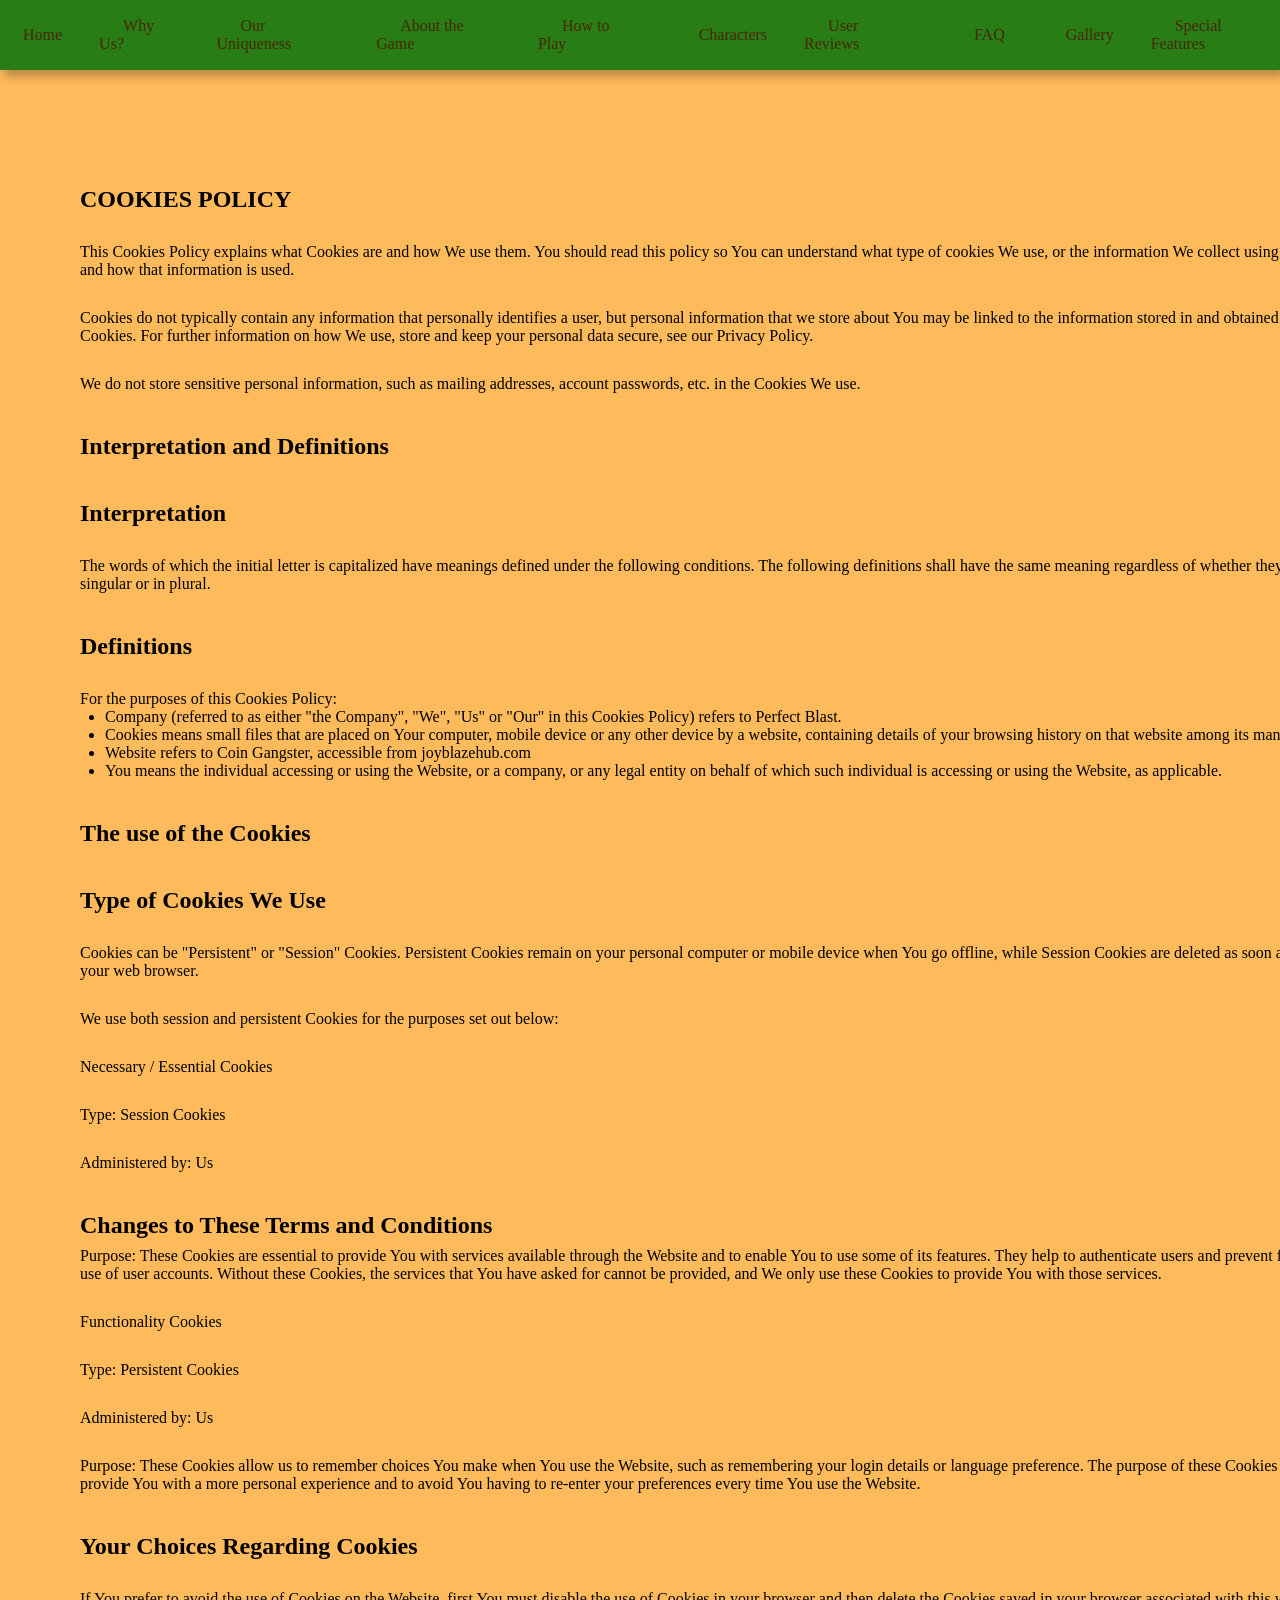
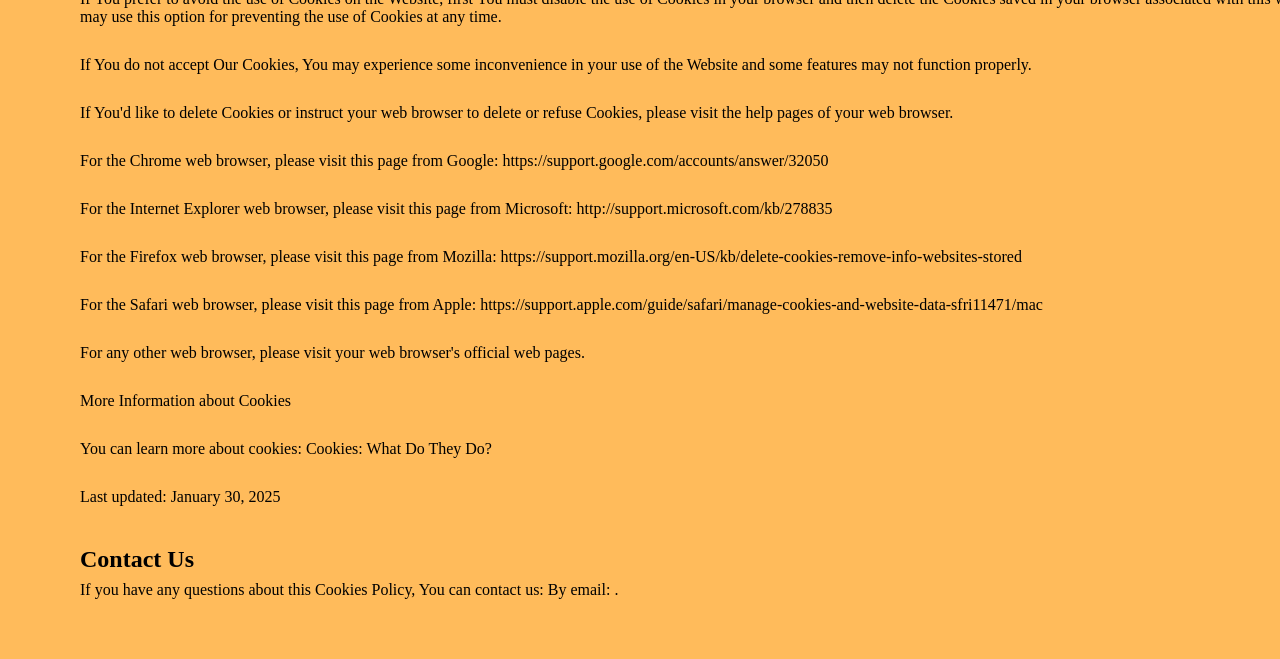
==== cookies.html @ 3d050646 "1" ====
<!DOCTYPE html>
<html lang="en">
  <head>
    <meta charset="UTF-8" />
    <meta name="viewport" content="width=device-width, initial-scale=1.0" />

    <title></title>
    <link rel="icon" href="img" />

    <link rel="stylesheet" type="text/css" href="slick/slick.css" />
    <link rel="stylesheet" href="css/main.css" />
  </head>

  <body>
    <header class="class-header">
      <div class="class-header-background"></div>
      <nav class="class-navigation">
        <ul class="class-navigation-list">
          <li class="class-navigation-item">
            <a href="/" class="class-navigation-link">
              <img
                href="/"
                class="class-title-img class-navigation-img"
                alt=""
              />
            </a>
          </li>
          <li class="class-navigation-item">
            <a href="/" class="class-navigation-link">Home</a>
          </li>
          <li class="class-navigation-item">
            <a href="/#why" class="class-navigation-link">Why Us?</a>
          </li>
          <li class="class-navigation-item">
            <a href="/#uniqueness" class="class-navigation-link"
              >Our Uniqueness</a
            >
          </li>
          <li class="class-navigation-item">
            <a href="/#about" class="class-navigation-link">About the Game</a>
          </li>
          <li class="class-navigation-item">
            <a href="/#how" class="class-navigation-link">How to Play</a>
          </li>
          <li class="class-navigation-item">
            <a href="/#characters" class="class-navigation-link">Characters</a>
          </li>
          <li class="class-navigation-item">
            <a href="/#reviews" class="class-navigation-link">User Reviews</a>
          </li>
          <li class="class-navigation-item">
            <a href="/#faq" class="class-navigation-link">FAQ</a>
          </li>
          <li class="class-navigation-item">
            <a href="/#gallery" class="class-navigation-link">Gallery</a>
          </li>
          <li class="class-navigation-item">
            <a href="/#features" class="class-navigation-link"
              >Special Features</a
            >
          </li>
          <li class="class-navigation-item">
            <a
              href="/policy.html"
              class="class-navigation-link class-navigation-item-desk"
            >
              Privacy Policy
            </a>
          </li>
          <li class="class-navigation-item">
            <a
              href="/terms.html"
              class="class-navigation-link class-navigation-item-desk"
            >
              Terms and Conditions
            </a>
          </li>
          <li class="class-navigation-item">
            <a
              href="/cookies.html"
              class="class-navigation-link class-navigation-item-desk"
            >
              Cookies Policy
            </a>
          </li>
        </ul>

        <div class="class-header-button-wrapper">
          <a href="/" class="class-policy-terms-header-icon-menu">
            <img href="/" class="class-title-img" alt="" />
          </a>

          <button
            type="button"
            class="class-header-icon-button"
            data-menu-button
          >
            <img
              class="class-header-icon class-header-icon-menu"
              src="img/header/menu.png"
              alt=""
            />
            <img
              class="class-header-icon class-header-icon-close"
              src="img/header/menu (1).png"
              alt=""
            />
          </button>
        </div>
      </nav>
    </header>

    <main>
      <section>
        <div class="class-policy-terms-container">
          <h2 class="class-policy-terms-title">Cookies Policy</h2>

          <p class="class-policy-terms-text-one">
            This Cookies Policy explains what Cookies are and how We use them.
            You should read this policy so You can understand what type of
            cookies We use, or the information We collect using Cookies and how
            that information is used.
          </p>

          <p class="class-policy-terms-text-one">
            Cookies do not typically contain any information that personally
            identifies a user, but personal information that we store about You
            may be linked to the information stored in and obtained from
            Cookies. For further information on how We use, store and keep your
            personal data secure, see our Privacy Policy.
          </p>
          <p class="class-policy-terms-text-one">
            We do not store sensitive personal information, such as mailing
            addresses, account passwords, etc. in the Cookies We use.
          </p>
          <h2 class="class-policy-terms-text">
            Interpretation and Definitions
          </h2>
          <h2 class="class-policy-terms-text">Interpretation</h2>
          <p class="class-policy-terms-text-one">
            The words of which the initial letter is capitalized have meanings
            defined under the following conditions. The following definitions
            shall have the same meaning regardless of whether they appear in
            singular or in plural.
          </p>
          <h2 class="class-policy-terms-text">Definitions</h2>
          <p class="class-policy-terms-text-one">
            For the purposes of this Cookies Policy:
          </p>
          <ul class="class-terms-lists">
            <li>
              Company (referred to as either "the Company", "We", "Us" or "Our"
              in this Cookies Policy) refers to Perfect Blast.
            </li>
            <li>
              Cookies means small files that are placed on Your computer, mobile
              device or any other device by a website, containing details of
              your browsing history on that website among its many uses.
            </li>
            <li>
              Website refers to Coin Gangster, accessible from joyblazehub.com
            </li>
            <li>
              You means the individual accessing or using the Website, or a
              company, or any legal entity on behalf of which such individual is
              accessing or using the Website, as applicable.
            </li>
          </ul>
          <h2 class="class-policy-terms-text">The use of the Cookies</h2>
          <h2 class="class-policy-terms-text">Type of Cookies We Use</h2>
          <p class="class-policy-terms-text-one">
            Cookies can be "Persistent" or "Session" Cookies. Persistent Cookies
            remain on your personal computer or mobile device when You go
            offline, while Session Cookies are deleted as soon as You close your
            web browser.
          </p>

          <p class="class-policy-terms-text-one">
            We use both session and persistent Cookies for the purposes set out
            below:
          </p>

          <p class="class-policy-terms-text-one">
            Necessary / Essential Cookies
          </p>

          <p class="class-policy-terms-text-one">Type: Session Cookies</p>

          <p class="class-policy-terms-text-one">Administered by: Us</p>
          <h2 class="class-policy-terms-text">
            Changes to These Terms and Conditions
          </h2>
          <p class="class-policy-terms-texts">
            Purpose: These Cookies are essential to provide You with services
            available through the Website and to enable You to use some of its
            features. They help to authenticate users and prevent fraudulent use
            of user accounts. Without these Cookies, the services that You have
            asked for cannot be provided, and We only use these Cookies to
            provide You with those services.
          </p>

          <p class="class-policy-terms-text-one">Functionality Cookies</p>
          <p class="class-policy-terms-text-one">Type: Persistent Cookies</p>
          <p class="class-policy-terms-text-one">Administered by: Us</p>
          <p class="class-policy-terms-text-one">
            Purpose: These Cookies allow us to remember choices You make when
            You use the Website, such as remembering your login details or
            language preference. The purpose of these Cookies is to provide You
            with a more personal experience and to avoid You having to re-enter
            your preferences every time You use the Website.
          </p>
          <h2 class="class-policy-terms-text">
            Your Choices Regarding Cookies
          </h2>
          <p class="class-policy-terms-text-one">
            If You prefer to avoid the use of Cookies on the Website, first You
            must disable the use of Cookies in your browser and then delete the
            Cookies saved in your browser associated with this website. You may
            use this option for preventing the use of Cookies at any time.
          </p>
          <p class="class-policy-terms-text-one">
            If You do not accept Our Cookies, You may experience some
            inconvenience in your use of the Website and some features may not
            function properly.
          </p>
          <p class="class-policy-terms-text-one">
            If You'd like to delete Cookies or instruct your web browser to
            delete or refuse Cookies, please visit the help pages of your web
            browser.
          </p>
          <p class="class-policy-terms-text-one">
            For the Chrome web browser, please visit this page from Google:

            <a
              class="class-email-link-color"
              href="https://support.google.com/accounts/answer/32050"
              target="_blank"
              rel=""
              >https://support.google.com/accounts/answer/32050
            </a>
          </p>
          <p class="class-policy-terms-text-one">
            For the Internet Explorer web browser, please visit this page from
            Microsoft:
            <a
              class="class-email-link-color"
              href="http://support.microsoft.com/kb/278835"
              target="_blank"
              rel=""
              >http://support.microsoft.com/kb/278835
            </a>
          </p>
          <p class="class-policy-terms-text-one">
            For the Firefox web browser, please visit this page from Mozilla:

            <a
              class="class-email-link-color"
              href=" https://support.mozilla.org/en-US/kb/delete-cookies-remove-info-websites-stored"
              target="_blank"
              rel=""
            >
              https://support.mozilla.org/en-US/kb/delete-cookies-remove-info-websites-stored
            </a>
          </p>
          <p class="class-policy-terms-text-one">
            For the Safari web browser, please visit this page from Apple:

            <a
              class="class-email-link-color"
              href=" https://support.apple.com/guide/safari/manage-cookies-and-website-data-sfri11471/mac"
              target="_blank"
              rel=""
            >
              https://support.apple.com/guide/safari/manage-cookies-and-website-data-sfri11471/mac
            </a>
          </p>

          <p class="class-policy-terms-text-one">
            For any other web browser, please visit your web browser's official
            web pages.
          </p>
          <p class="class-policy-terms-text-one">
            More Information about Cookies
          </p>
          <p class="class-policy-terms-text-one">
            You can learn more about cookies: Cookies:
            <a
              class="class-email-link-color"
              href="https://www.freeprivacypolicy.com/blog/cookies/"
              target="_blank"
              rel=""
            >
              What Do They Do?
            </a>
          </p>
          <p class="class-policy-terms-text-one">
            Last updated: January 30, 2025
          </p>

          <h2 class="class-policy-terms-text">Contact Us</h2>
          <p class="class-policy-terms-texts">
            If you have any questions about this Cookies Policy, You can contact
            us: By email:
            <a class="class-email-link" href="mailto:"></a>.
          </p>
        </div>
      </section>
    </main>

    <script src="js/mobile-menu.js"></script>
  </body>
</html>
---- css/main.css ----
@import url("https://fonts.googleapis.com/css2?family=Comme:wght@100..900&family=Lora:ital,wght@0,400..700;1,400..700&family=Viga&display=swap");

* {
  -webkit-box-sizing: border-box;
  box-sizing: border-box;
}

html {
  scroll-behavior: smooth;
  background: #ffbb5b;
  color: #000000;
}

body {
  margin: 0;
}

h1,
h2,
h3,
h4,
h5,
h6,
p {
  margin: 0;
}

ul,
ol {
  margin: 0;
  padding: 0;
  list-style: none;
}
dl,
dt,
dd {
  margin: 0;
  padding: 0;
}
figure {
  margin: 0;
  padding: 0;
}
img {
  display: block;
  height: auto;
}

.list {
  list-style: none;
}

button,
a {
  cursor: pointer;
}

.button:hover {
  scale: 120%;
}

.class-header.is-open .class-header-background {
  left: 0;
}
.class-header-button-wrapper {
  margin-left: auto;
}
.class-header-icon {
  display: none;
}

.class-header-icon-button {
  display: -webkit-box;
  display: -ms-flexbox;
  display: flex;
  background-color: transparent;
  border: none;
  border-radius: 50%;
}
.class-navigation-list.is-open {
  right: 0;
}
.class-header-icon-menu {
  display: block;
}

.class-header-icon-button.is-open .class-header-icon-menu {
  display: none;
}

.class-header-icon-button.is-open .class-header-icon-close {
  display: block;
}

.class-header {
  position: fixed;
  width: 100%;
  z-index: 5;
  transition: background-color 0.3s ease;
  background: transparent;
  display: flex;
  height: 64px;
  background: #297d17;
  box-shadow: 4px 7px 9px 0px #00000040;
}

.class-header-background {
  position: absolute;
  top: 0;
  right: 0;
  bottom: 0;
  left: 100%;
  z-index: -1;
  transition: left 0.3s ease;
  background: #297d17;
  box-shadow: 4px 7px 9px 0px #00000040;
}
.class-header.is-open .class-header-background {
  left: 0;
}
.class-header-button-wrapper {
  margin-right: auto;
  display: flex;
  align-items: center;
  justify-content: space-between;
}

.class-header-icon-menu {
  display: block;
}

.class-header-icon-button.is-open .class-header-icon-menu {
  display: none;
}

.class-header-icon-button.is-open .class-header-icon-close {
  display: block;
}

.class-navigation {
  display: -ms-flexbox;
  -webkit-box-orient: vertical;
  -webkit-box-direction: normal;
  -ms-flex-direction: column;
  flex-direction: column;
  -webkit-box-align: center;
  -ms-flex-align: center;
  align-items: center;
  -webkit-box-flex: 1;
  -ms-flex: 1;
  flex: 1;
  padding: 10px 12px;
  position: relative;
}

.class-navigation-list {
  display: flex;
  flex-direction: column;
  align-items: center;
  position: absolute;
  top: 100%;
  right: -100%;
  width: 100%;
  height: 557px;
  transition: 0.3s;
  z-index: 999;
  padding: 0px 32px;
  border-radius: 0px 0px 20px 20px;
  gap: 28px;
  background: #ffc16b;
}

.class-navigation-list.is-open {
  right: 0;
}

.class-navigation-link {
  transition: all 0.3s ease-in-out;
  text-decoration: none;
  color: #482600;
}

.class-navigation-link:hover,
.class-navigatioт-link:focus {
  color: #297d17;
}

.class-header.is-open {
  background-color: transparent;
}

.class-navigation-img {
  display: none;
}

@media screen and (min-width: 1200px) {
  .class-navigation-img {
    display: flex;
  }
  .class-policy-terms-header-icon-menu {
    display: none;
  }

  .class-header {
    width: 100%;
    height: 70px;
    padding: 10px 0px 10px 20px;
    display: flex;
    align-items: center;
    justify-content: center;
    z-index: 1000;
  }

  .class-header-background {
  }
  .class-header-icon-button {
    display: none;
  }
  .class-navigation {
    display: flex;
    flex-direction: row;
    flex: 1;
    padding: 0;
    width: 1440px;
    margin: auto;
  }

  .class-navigation-list {
    background-color: transparent;
    flex-direction: row;
    display: flex;
    position: static;
    width: 1440px;
    margin: auto;
    padding-block: 0;
    flex: 1;
    gap: 13px;
    height: 0px;
    display: flex;
    justify-content: center;
    align-items: center;
    justify-content: center;
  }

  .class-navigation-link {
    padding: 0px 24px;
    text-decoration: none;
  }

  .class-navigation-link:hover,
  .class-navigation-link:focus {
    color: #ffffff;
  }

  .class-navigation-item-desk {
    display: none;
  }
}
.class-home {
  width: 375px;
  height: 742px;
  background-repeat: no-repeat;
  background-size: cover;
  background-position: center;
  background-image: url("/img/home");
  margin: auto;
}
.class-home-container {
  width: 375px;
  padding: 182px 16px 0px;
  margin: auto;
}

.class-home-container-top {
  display: flex;
  flex-direction: column;
  align-items: start;
}

.class-home-title {
  -webkit-text-stroke: 1px #ffffff;
  color: #482600;
}

.class-home-text {
}

.class-home-google-button-image {
  width: 200px;
  height: 60px;
}

.class-home-google-button-link:hover .class-home-google-button-image {
  /* content: url("/img/home"); */
  transform: scale(1.1);
  transition: transform 0.3s ease-in-out;
}

@media screen and (min-width: 1200px) {
  .class-home {
    width: 1440px;
    height: 784px;
    background-image: url("/img/home");
  }
  .class-home-container {
    width: 1440px;
    padding: 204px 0px 0px;
  }
  .class-home-container-top {
    display: flex;
    flex-direction: column;
    align-items: center;
  }

  .class-home-title {
  }

  .class-home-text {
  }
}
.class-why {
  margin: auto;
  width: 375px;
  height: px;
  background-repeat: no-repeat;
  background-size: cover;
  background-position: center;
  background-image: url("/img");
}

.class-why-container {
  width: 375px;
  margin: auto;
  padding: 0;
}
.class-why-list {
  padding-top: px;
  display: flex;
  flex-direction: column;
  gap: px;
}
.class-why-item {
  display: flex;
  gap: px;
  align-items: center;
}
.class-why-text-bold {
}
.class-why-text {
}

@media screen and (min-width: 1200px) {
  .class-why {
    width: 1440px;
    height: px;
    background-image: url("/img");
  }
  .class-why-container {
    width: 1440px;
    padding: ;
  }
}

.class-uniqueness {
  margin: auto;
  width: 375px;
  height: px;
  background-repeat: no-repeat;
  background-size: cover;
  background-position: center;
  background-image: url("/img");
}
.class-uniqueness-container {
  margin: auto;
  width: 375px;
  padding: 64px 16px 0;
}
.class-uniqueness-list {
  padding-top: px;
  display: flex;
  flex-direction: column;
  gap: px;
}
.class-uniqueness-text-bold {
}
.class-uniqueness-text {
}

@media screen and (min-width: 1200px) {
  .class-uniqueness {
    width: 1440px;
    height: px;
    background-image: url("/img");
  }
  .class-uniqueness-container {
    margin: auto;
    width: 1440px;
    padding: ;
  }
}
.class-about {
  margin: auto;
  width: 375px;
  height: px;
  background-repeat: no-repeat;
  background-size: cover;
  background-position: center;
  background-image: url("/img");
}
.class-about-container {
  width: 375px;
  padding: 64px 16px 0px;
  margin: auto;
}
.class-about-title {
  -webkit-text-stroke: 1px#FFFFFF99;
  color: #297d17;
}
.class-about-text {
}

.class-about-text-bold {
}

@media screen and (min-width: 1200px) {
  .class-about {
    width: 1440px;
    height: px;
    background-image: url("/img");
  }
  .class-about-container {
    width: 1440px;
    padding: ;
  }
}
.class-how {
  margin: auto;
  width: 375px;
  height: px;
  background-repeat: no-repeat;
  background-size: cover;
  background-position: center;
  background-image: url("/img");
}
.class-how-container {
  margin: auto;
  width: 375px;
  padding: 64px 16px 0;
}
.class-how-list {
  padding-top: px;
  display: flex;
  flex-direction: column;
  gap: px;
}

.class-how-item {
}

.class-how-img {
  margin: auto;
}

.class-how-text-bold {
}

.class-how-text {
}

@media screen and (min-width: 1200px) {
  .class-how {
    width: 1440px;
    height: px;
    background-image: url("/img");
  }
  .class-how-container {
    margin: auto;
    width: 1440px;
    padding: ;
  }
}

.class-characters {
  margin: auto;
  width: 375px;
  height: px;
  background-repeat: no-repeat;
  background-size: cover;
  background-position: center;
  background-image: url("/img");
}
.class-characters-container {
  padding: 0px 16px;
  margin: auto;
  width: 375px;
}
.class-characters-list {
  display: flex;
  flex-direction: column;
  padding-top: px;
  gap: px;
}

.class-characters-text-bold {
}

.class-characters-text {
}

@media screen and (min-width: 1200px) {
  .class-characters {
    width: 1440px;
    height: px;
    background-image: url("/img");
  }
  .class-characters-container {
    padding: px;
    margin: auto;
    width: 1440px;
  }
}

.class-reviews {
  margin: auto;
  width: 375px;
  height: px;
  background-repeat: no-repeat;
  background-size: cover;
  background-position: top;
  background-image: url("/img");
}
.class-reviews-container {
  margin: auto;
  padding: 0px 16px 0;
  width: 375px;
}
.class-reviews-list {
  padding: 0;
}

.class-reviews-item {
  margin: 0 5px;
}

.class-reviews-item-top {
  display: flex;
  gap: px;
  align-items: center;
}

.class-reviews-text-bold {
}

.class-reviews-text {
}

@media screen and (min-width: 1200px) {
  .class-reviews {
    width: 1440px;
    height: px;
    background-image: url("/img");
  }
  .class-reviews-container {
    margin: auto;
    padding: ;
    width: 1440px;
  }
}

.class-faq {
  margin: auto;
  width: 375px;
  height: px;
  background-repeat: no-repeat;
  background-size: cover;
  background-position: bottom;
  background-image: url("/img");
}
.class-faq-container {
  padding: 0px 16px 0px;
  width: 375px;
  margin: auto;
}
.class-faq-list {
  padding-top: px;
  display: flex;
  flex-direction: column;
  gap: px;
}

.class-faq-item {
}

.class-faq-question {
  display: flex;
  justify-content: space-between;
  align-items: center;
}

.class-faq-answer {
  display: none;
  padding-top: 16px;
}
.class-toggle-button {
  background: none;
  border: none;
  cursor: pointer;
}
@media screen and (min-width: 1200px) {
  .class-faq {
    width: 1440px;
    height: px;
    background-image: url("/img");
  }
  .class-faq-container {
    padding: ;
    width: 1440px;
    margin: auto;
  }
}
.class-gallery {
  margin: auto;
  width: 375px;
  height: px;
  background-repeat: no-repeat;
  background-size: cover;
  background-position: center;
  background-image: url("/img");
}
.class-gallery {
  width: 375px;
  margin: auto;
  padding: px;
}
.class-gallery-list {
  width: auto;
  padding-top: 65px;
  margin: auto;
}

.class-gallery-item {
  width: 343px;
  height: 610px;
  overflow: hidden;
  position: relative;
  margin: 0 10px;
}

.class-gallery-image {
  width: 100%;
  height: 100%;
  object-fit: cover;
  object-position: center;
}
.class-gallery-button-container {
  display: none;
}
@media screen and (min-width: 1200px) {
  .class-gallery-button-container {
    display: flex;
    align-items: center;
    justify-content: center;
    gap: 32px;
  }

  .class-gallery-button {
    background-color: transparent;
    border: none;
    padding: 0;
    -webkit-transition: scale 0.3s ease;
    transition: scale 0.3s ease;
  }

  .class-gallery-button:hover {
    scale: 120%;
  }

  .class-gallery {
    width: 1440px;
    height: px;
    background-image: url("/img");
  }
  .class-gallery {
    width: 1440px;
    margin: auto;
    padding: px;
  }
  .class-gallery-item {
    width: 406px;
    height: 721.78px;
    margin: 0 10px;
  }

  .class-gallery-list {
  }
}

.class-features {
  margin: auto;
  width: 375px;
  height: px;
  background-image: url("/img");
}
.class-features-container {
  width: 375px;
  margin: auto;
  padding: 64px 16px 89px;
}
.class-features-list {
  padding-top: px;
  display: flex;
  flex-direction: column;
  gap: px;
}

.class-features-item {
}

.class-features-img {
}

.class-features-text-bold {
}

.class-features-text {
}

@media screen and (min-width: 1200px) {
  .class-features {
    width: 1440px;
    height: px;
    background-image: url("/img");
  }
  .class-features-container {
    width: 1440px;
    margin: auto;
    padding: px;
  }
}

.class-policy-terms-container {
  padding: 124px 16px 40px;
  width: 375px;
  margin: auto;
}

.class-policy-terms-title {
  text-transform: uppercase;
}

.class-policy-terms-text {
  padding-top: 20px;
}

.class-policy-terms-texts {
  padding-top: 8px;
}

.class-policy-terms-text-one {
  padding-top: 20px;
}

.class-terms-list {
  list-style-type: disc;
  padding: 20px 0 20px 25px;
  display: flex;
  flex-direction: column;
}

.class-terms-lists {
  list-style-type: disc;
  padding-left: 25px;
}

.class-email-link {
  color: inherit;
  text-decoration: none;
}

.class-email-link-color {
  color: inherit;
  text-decoration: none;
}

@media screen and (min-width: 1200px) {
  .class-policy-terms-container {
    padding: 186px 80px 60px;
    width: 1440px;
  }

  .class-policy-terms-title {
  }

  .class-policy-terms-text {
    padding-top: 40px;
  }

  .class-policy-terms-text-one {
    padding-top: 30px;
  }

  .class-terms-list {
    padding: 20px 0 20px 25px;
  }
}
.class-footer {
}

.class-footer-container {
  width: 375px;
  margin: auto;

  display: flex;
  flex-direction: column;
  justify-content: center;
  align-items: center;

  gap: px;
  padding: ;
}

.class-footer-wrapper {
  display: flex;
  flex-direction: row;
  align-items: center;
  gap: px;
}

.class-footer-text {
  text-decoration: none;
  color: inherit;
}

.class-footer-copyright {
}

@media screen and (min-width: 1200px) {
  .class-footer {
  }

  .class-footer-container {
    width: 1440px;
    display: flex;
    flex-direction: column;
    justify-content: end;
    align-items: center;

    padding: 48px 199px;
    gap: 40px;
  }

  .class-footer-wrapper {
    display: flex;
    flex-direction: row;
    justify-content: end;
    align-items: end;
    gap: 4px;
  }

  .class-footer-text {
  }

  .class-footer-copyright {
  }
}

.class-cookie-popup {
  position: fixed;
  bottom: 10px;
  width: 375px;
  padding: 30px;
  border-radius: 20px;
  background: rgba(255, 255, 255, 1);
  border: 1px solid rgba(149, 49, 133, 1);
  box-shadow: 0px 14px 42px 0px rgba(8, 15, 52, 0.06);
  z-index: 1000;
  display: none;
}

.class-cookie-popup-text-two {
  color: rgba(87, 78, 68, 1);
}

.class-cookie-button-container {
  padding: 30px 0 0;
  margin: auto;
  display: flex;
  flex-direction: row;
  align-items: center;
  justify-content: center;
  gap: 20px;
}

.class-cookie-button {
  border: none;
  background-color: transparent;
}

#accept-cookies {
}

.class-close-popup {
  position: absolute;
  top: 10px;
  right: 10px;
  font-size: 20px;
  cursor: pointer;
}

@media screen and (min-width: 1200px) {
  .class-cookie-popup-container {
    display: flex;
    align-items: center;
    justify-content: center;
  }

  .class-cookie-popup-text-two {
    font-family: Raleway;
    font-size: 18px;
    font-weight: 400;
    line-height: 30px;
    text-align: left;
    text-underline-position: from-font;
    text-decoration-skip-ink: none;
    width: 648px;
  }

  .class-cookie-button-container {
    padding: 0;
    margin: auto;
    display: flex;
    flex-direction: row;
    gap: 40px;
  }

  .class-cookie-popup {
    position: fixed;
    bottom: 10px;
    width: 1440px;
    padding: 32px;
    display: none;
  }
}
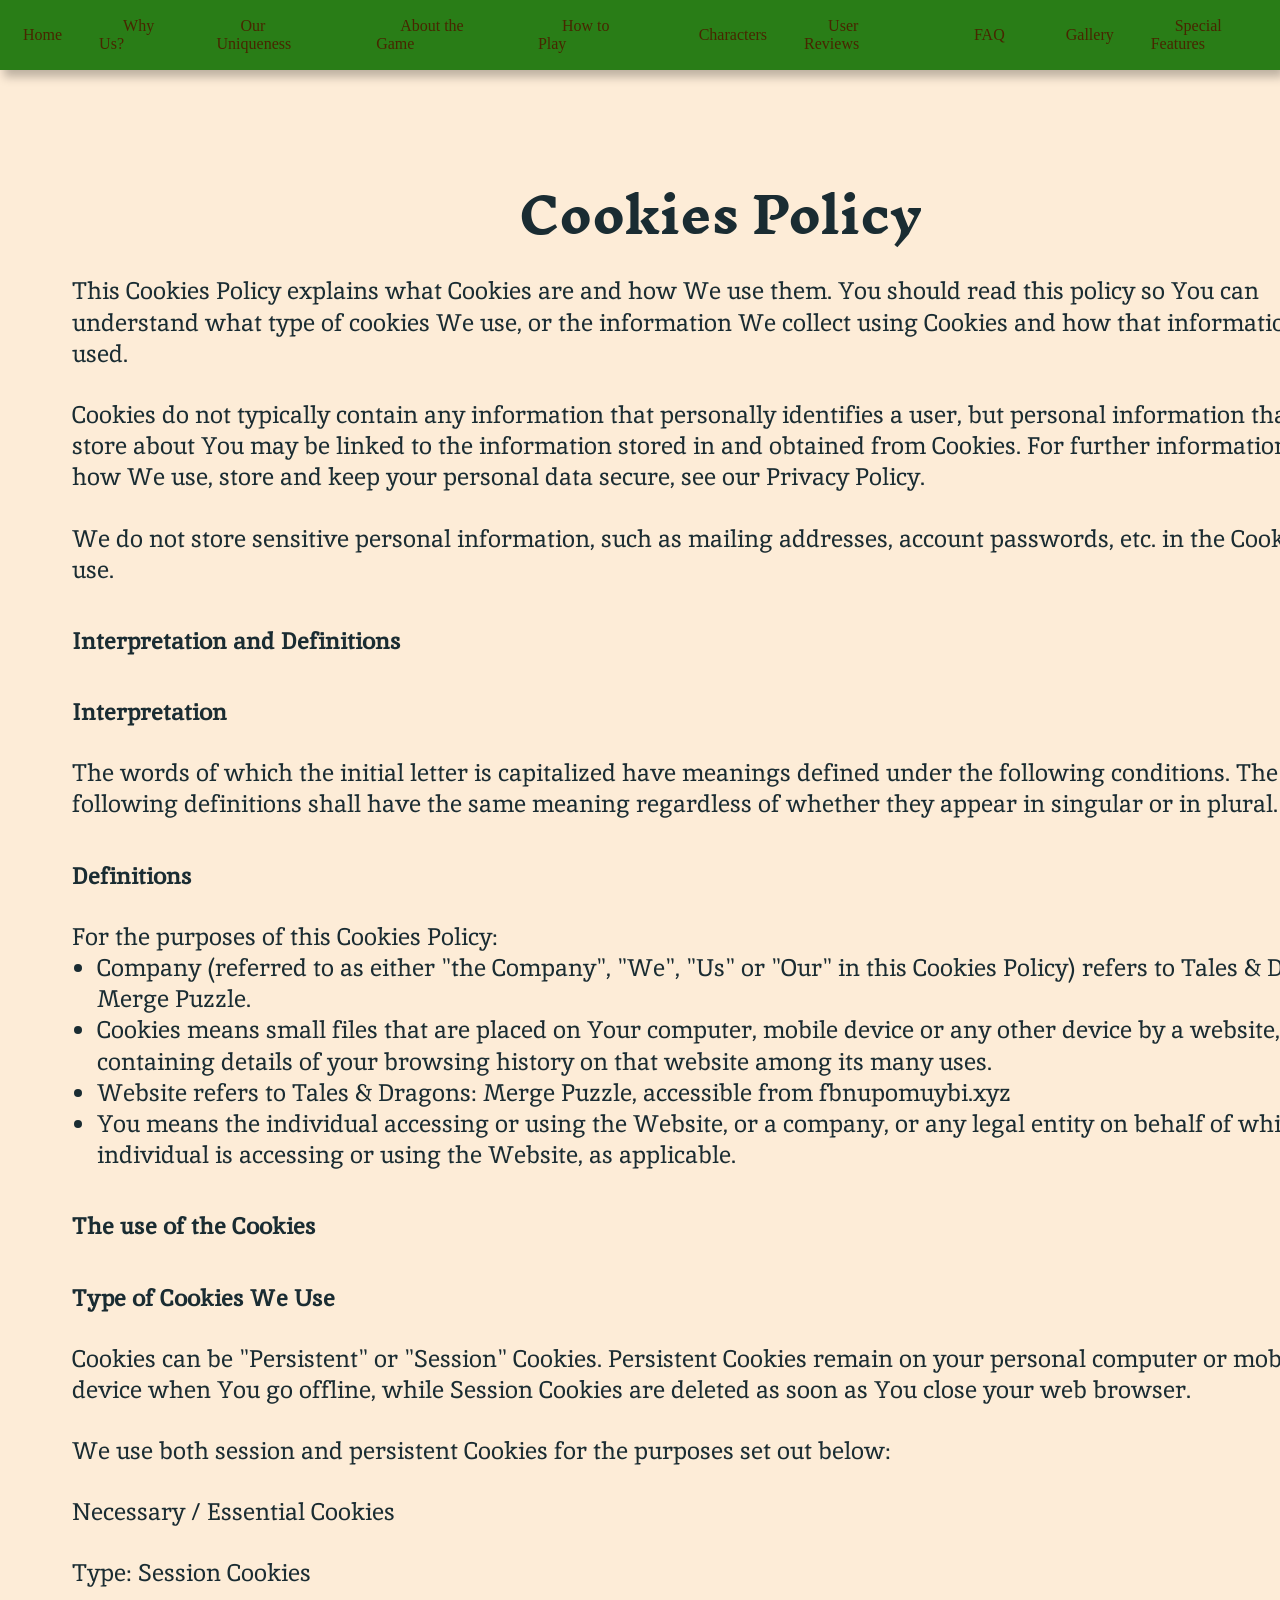
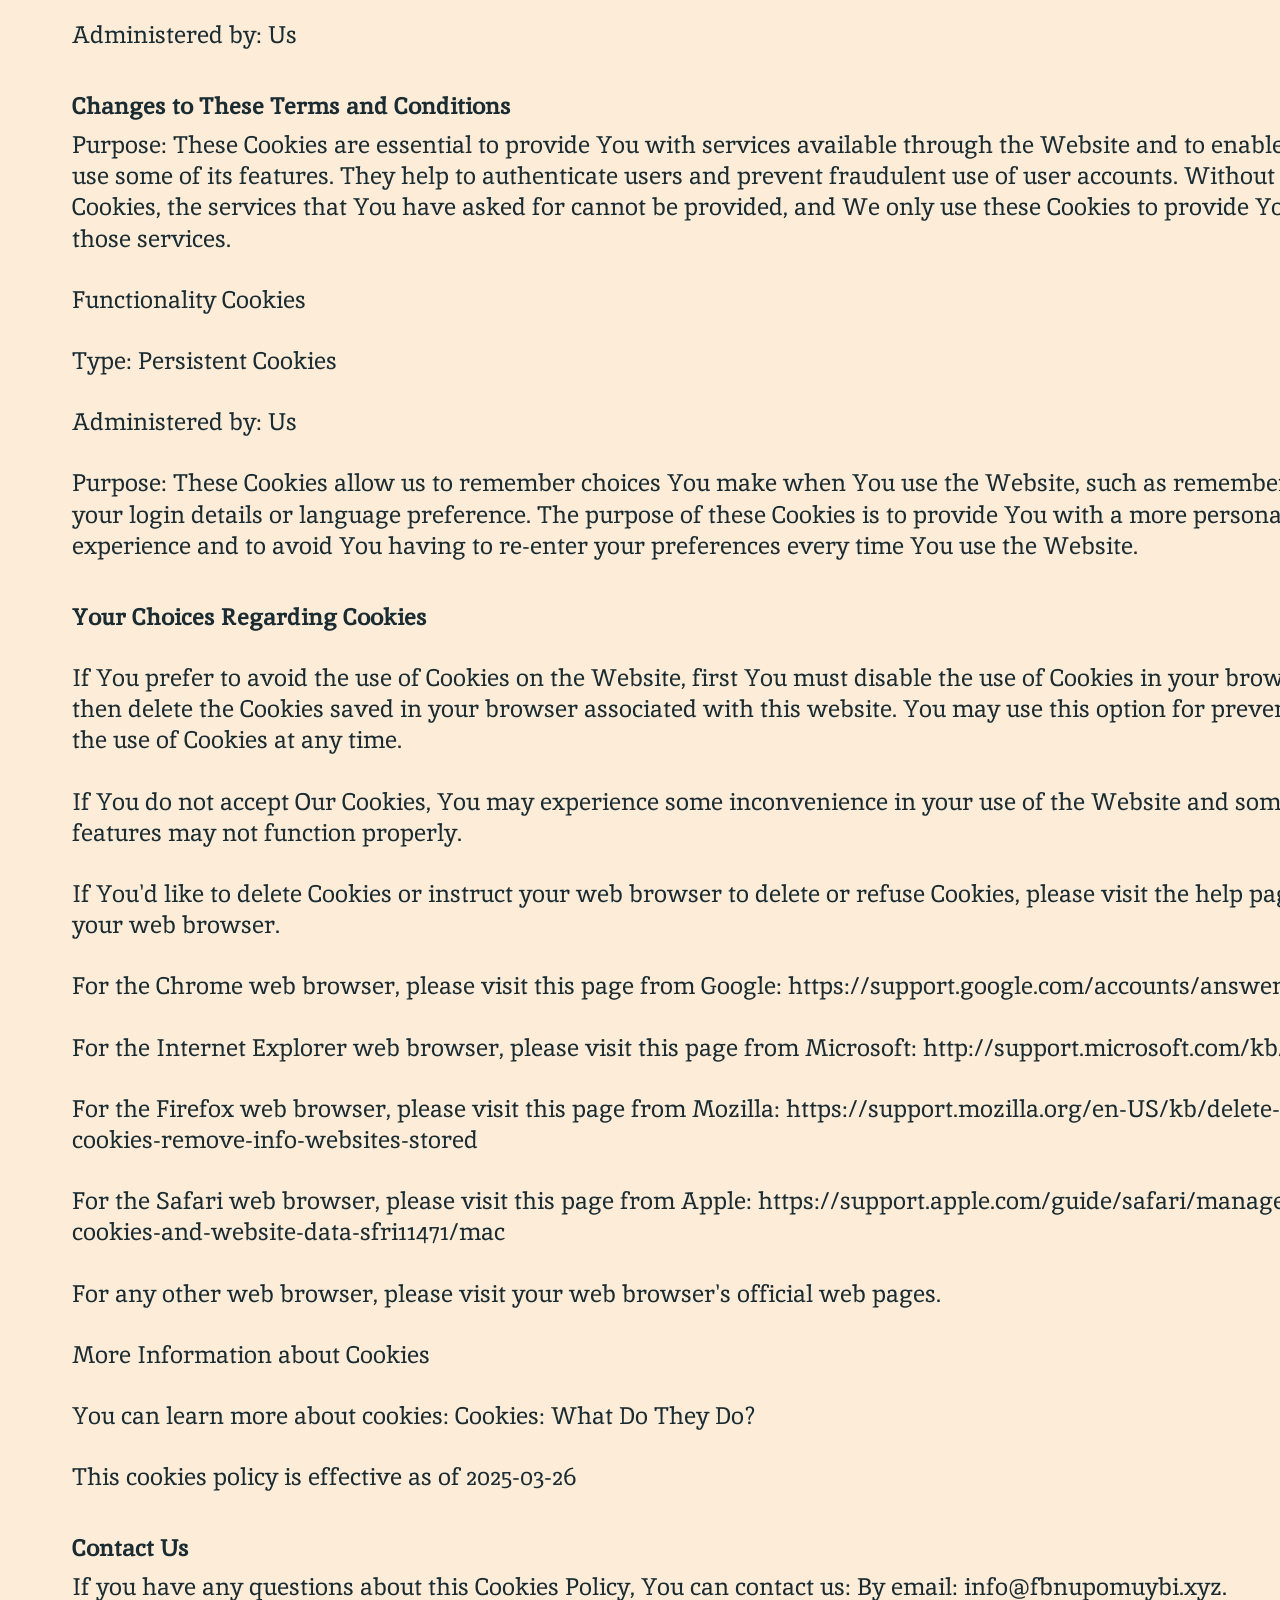
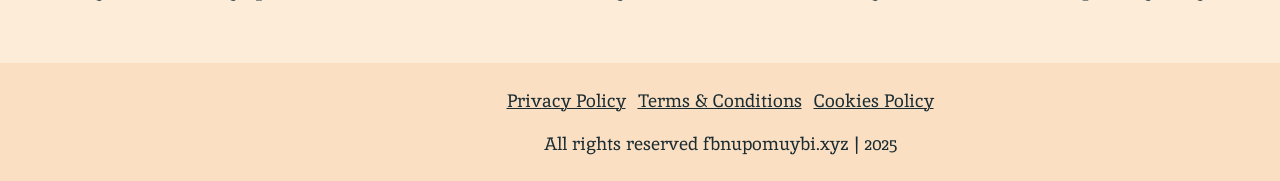
==== commit 71e4e3ff: "2" ====
--- a/cookies.html
+++ b/cookies.html
@@ -4,8 +4,8 @@
     <meta charset="UTF-8" />
     <meta name="viewport" content="width=device-width, initial-scale=1.0" />
 
-    <title></title>
-    <link rel="icon" href="img" />
+    <title>Tales & Dragons: Merge Puzzle</title>
+    <link rel="icon" href="img/unnamed 1.png" />
 
     <link rel="stylesheet" type="text/css" href="slick/slick.css" />
     <link rel="stylesheet" href="css/main.css" />
@@ -150,7 +150,7 @@
           <ul class="class-terms-lists">
             <li>
               Company (referred to as either "the Company", "We", "Us" or "Our"
-              in this Cookies Policy) refers to Perfect Blast.
+              in this Cookies Policy) refers to Tales & Dragons: Merge Puzzle. 
             </li>
             <li>
               Cookies means small files that are placed on Your computer, mobile
@@ -158,7 +158,8 @@
               your browsing history on that website among its many uses.
             </li>
             <li>
-              Website refers to Coin Gangster, accessible from joyblazehub.com
+              Website refers to Tales & Dragons: Merge Puzzle, accessible from
+              fbnupomuybi.xyz 
             </li>
             <li>
               You means the individual accessing or using the Website, or a
@@ -294,19 +295,37 @@
             </a>
           </p>
           <p class="class-policy-terms-text-one">
-            Last updated: January 30, 2025
+            This cookies policy is effective as of 2025-03-26 
           </p>
 
           <h2 class="class-policy-terms-text">Contact Us</h2>
           <p class="class-policy-terms-texts">
             If you have any questions about this Cookies Policy, You can contact
             us: By email:
-            <a class="class-email-link" href="mailto:"></a>.
+            <a class="class-email-link" href="mailto:info@fbnupomuybi.xyz"
+              >info@fbnupomuybi.xyz</a
+            >.
           </p>
         </div>
       </section>
     </main>
-
+    <footer
+      class="class-footer"
+      style="margin: auto; background: rgba(251, 223, 194, 1)"
+    >
+      <div class="class-footer-container">
+        <div class="class-footer-wrapper">
+          <a class="class-footer-text" href="/policy.html">Privacy Policy</a>
+          <a class="class-footer-text" href="/terms.html"
+            >Terms & Conditions
+          </a>
+          <a class="class-footer-text" href="/cookies.html">Cookies Policy</a>
+        </div>
+        <p class="class-footer-copyright">
+          All rights reserved fbnupomuybi.xyz | 2025
+        </p>
+      </div>
+    </footer>
     <script src="js/mobile-menu.js"></script>
   </body>
 </html>
--- a/css/main.css
+++ b/css/main.css
@@ -1,4 +1,4 @@
-@import url("https://fonts.googleapis.com/css2?family=Comme:wght@100..900&family=Lora:ital,wght@0,400..700;1,400..700&family=Viga&display=swap");
+@import url("https://fonts.googleapis.com/css2?family=Inika:wght@400;700&family=Inknut+Antiqua:wght@300;400;500;600;700;800;900&family=Poppins:ital,wght@0,100;0,200;0,300;0,400;0,500;0,600;0,700;0,800;0,900;1,100;1,200;1,300;1,400;1,500;1,600;1,700;1,800;1,900&display=swap");
 
 * {
   -webkit-box-sizing: border-box;
@@ -7,8 +7,8 @@
 
 html {
   scroll-behavior: smooth;
-  background: #ffbb5b;
-  color: #000000;
+  background: rgba(253, 236, 215, 1);
+  color: rgba(26, 44, 50, 1);
 }
 
 body {
@@ -258,40 +258,42 @@
 }
 .class-home {
   width: 375px;
-  height: 742px;
+  height: 628px;
   background-repeat: no-repeat;
   background-size: cover;
   background-position: center;
-  background-image: url("/img/home");
+  background-image: url("/img/home/Frame\ 40044.png");
   margin: auto;
 }
 .class-home-container {
   width: 375px;
-  padding: 182px 16px 0px;
+  padding: 228px 16px 0px;
   margin: auto;
 }
 
 .class-home-container-top {
   display: flex;
   flex-direction: column;
-  align-items: start;
+  align-items: center;
 }
 
 .class-home-title {
-  -webkit-text-stroke: 1px #ffffff;
-  color: #482600;
-}
-
-.class-home-text {
+  font-family: Inknut Antiqua;
+  font-weight: 900;
+  font-size: 40px;
+  line-height: 150%;
+  letter-spacing: 0%;
+  -webkit-text-stroke: 2px rgba(246, 183, 123, 1);
+  color: rgba(254, 247, 238, 1);
+  padding-bottom: 200px;
 }
 
 .class-home-google-button-image {
-  width: 200px;
-  height: 60px;
+  width: 314px;
+  height: 134px;
 }
 
 .class-home-google-button-link:hover .class-home-google-button-image {
-  /* content: url("/img/home"); */
   transform: scale(1.1);
   transition: transform 0.3s ease-in-out;
 }
@@ -299,23 +301,20 @@
 @media screen and (min-width: 1200px) {
   .class-home {
     width: 1440px;
-    height: 784px;
-    background-image: url("/img/home");
+    height: 931px;
+    background-image: url("/img/home/Frame\ 40045.png");
   }
   .class-home-container {
     width: 1440px;
-    padding: 204px 0px 0px;
-  }
-  .class-home-container-top {
-    display: flex;
-    flex-direction: column;
-    align-items: center;
+    padding: 343px 0px 0px;
   }
 
   .class-home-title {
-  }
-
-  .class-home-text {
+    font-weight: 700;
+    font-size: 48px;
+    line-height: 150%;
+    letter-spacing: 0%;
+    padding-bottom: 280px;
   }
 }
 .class-why {
@@ -739,17 +738,32 @@
 }
 
 .class-policy-terms-container {
-  padding: 124px 16px 40px;
-  width: 375px;
-  margin: auto;
+  padding: 116px 16px 40px;
+  width: 375px;
+  margin: auto;
+  font-family: "Inika", serif;
+  font-weight: 400;
+  font-size: 14px;
+  line-height: 130%;
+  letter-spacing: 0%;
 }
 
 .class-policy-terms-title {
-  text-transform: uppercase;
+  font-family: "Inknut Antiqua", serif;
+  font-weight: 700;
+  font-size: 28px;
+  line-height: 150%;
+  letter-spacing: 0%;
+  text-align: center;
 }
 
 .class-policy-terms-text {
   padding-top: 20px;
+  font-family: "Inika", serif;
+  font-weight: 700;
+  font-size: 14px;
+  line-height: 130%;
+  letter-spacing: 0%;
 }
 
 .class-policy-terms-texts {
@@ -784,15 +798,28 @@
 
 @media screen and (min-width: 1200px) {
   .class-policy-terms-container {
-    padding: 186px 80px 60px;
-    width: 1440px;
+    padding: 183px 72px 60px;
+    width: 1440px;
+    font-weight: 400;
+    font-size: 24px;
+    line-height: 130%;
+    letter-spacing: 0%;
   }
 
   .class-policy-terms-title {
+    font-weight: 700;
+    font-size: 48px;
+    line-height: 130%;
+    letter-spacing: 0%;
+    text-align: center;
   }
 
   .class-policy-terms-text {
     padding-top: 40px;
+    font-weight: 700;
+    font-size: 24px;
+    line-height: 130%;
+    letter-spacing: 0%;
   }
 
   .class-policy-terms-text-one {
@@ -803,8 +830,6 @@
     padding: 20px 0 20px 25px;
   }
 }
-.class-footer {
-}
 
 .class-footer-container {
   width: 375px;
@@ -815,52 +840,80 @@
   justify-content: center;
   align-items: center;
 
-  gap: px;
-  padding: ;
+  gap: 8px;
+  padding: 32px;
 }
 
 .class-footer-wrapper {
   display: flex;
   flex-direction: row;
+  flex-wrap: wrap;
+  justify-content: center;
   align-items: center;
-  gap: px;
+  gap: 12px;
 }
 
 .class-footer-text {
   text-decoration: none;
   color: inherit;
+  font-family: "Inika", serif;
+  font-weight: 400;
+  font-size: 14px;
+  line-height: 130%;
+  letter-spacing: 0%;
+  vertical-align: middle;
+  text-decoration: underline;
+  text-decoration-style: solid;
+  text-decoration-offset: 0%;
+  text-decoration-thickness: 0%;
+  text-decoration-skip-ink: auto;
 }
 
 .class-footer-copyright {
-}
-
-@media screen and (min-width: 1200px) {
-  .class-footer {
-  }
-
+  font-family: "Inika", serif;
+  font-weight: 400;
+  font-size: 14px;
+  line-height: 150%;
+  letter-spacing: 0%;
+  text-align: center;
+}
+
+@media screen and (min-width: 1200px) {
   .class-footer-container {
     width: 1440px;
     display: flex;
     flex-direction: column;
-    justify-content: end;
+    justify-content: center;
     align-items: center;
 
-    padding: 48px 199px;
-    gap: 40px;
+    padding: 24px 32px;
+    gap: 16px;
   }
 
   .class-footer-wrapper {
     display: flex;
     flex-direction: row;
-    justify-content: end;
-    align-items: end;
-    gap: 4px;
+    gap: 12px;
   }
 
   .class-footer-text {
+    font-weight: 400;
+    font-size: 18px;
+    line-height: 150%;
+    letter-spacing: 0%;
+    text-decoration: underline;
+    text-decoration-style: solid;
+    text-decoration-offset: 0%;
+    text-decoration-thickness: 0%;
+    text-decoration-skip-ink: auto;
   }
 
   .class-footer-copyright {
+    font-weight: 400;
+    font-size: 18px;
+    line-height: 150%;
+    letter-spacing: 0%;
+    text-align: center;
   }
 }
 
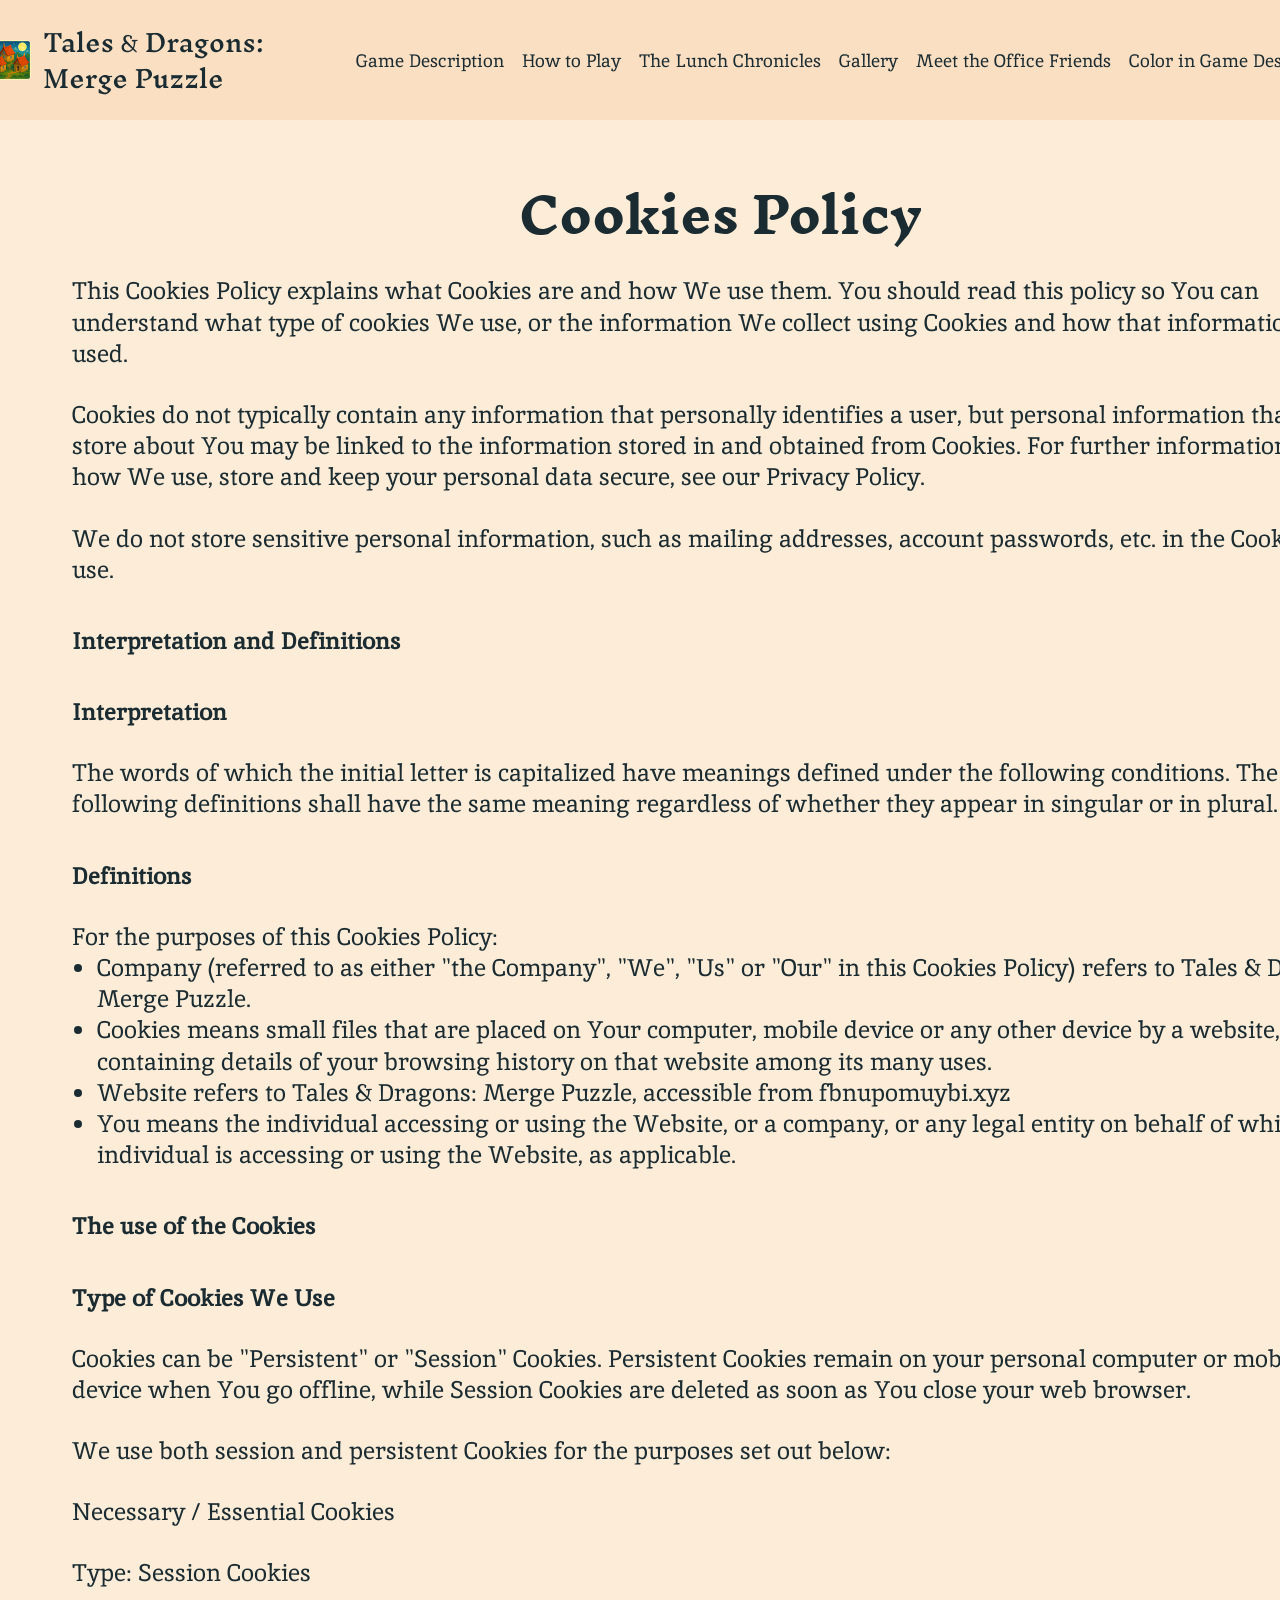
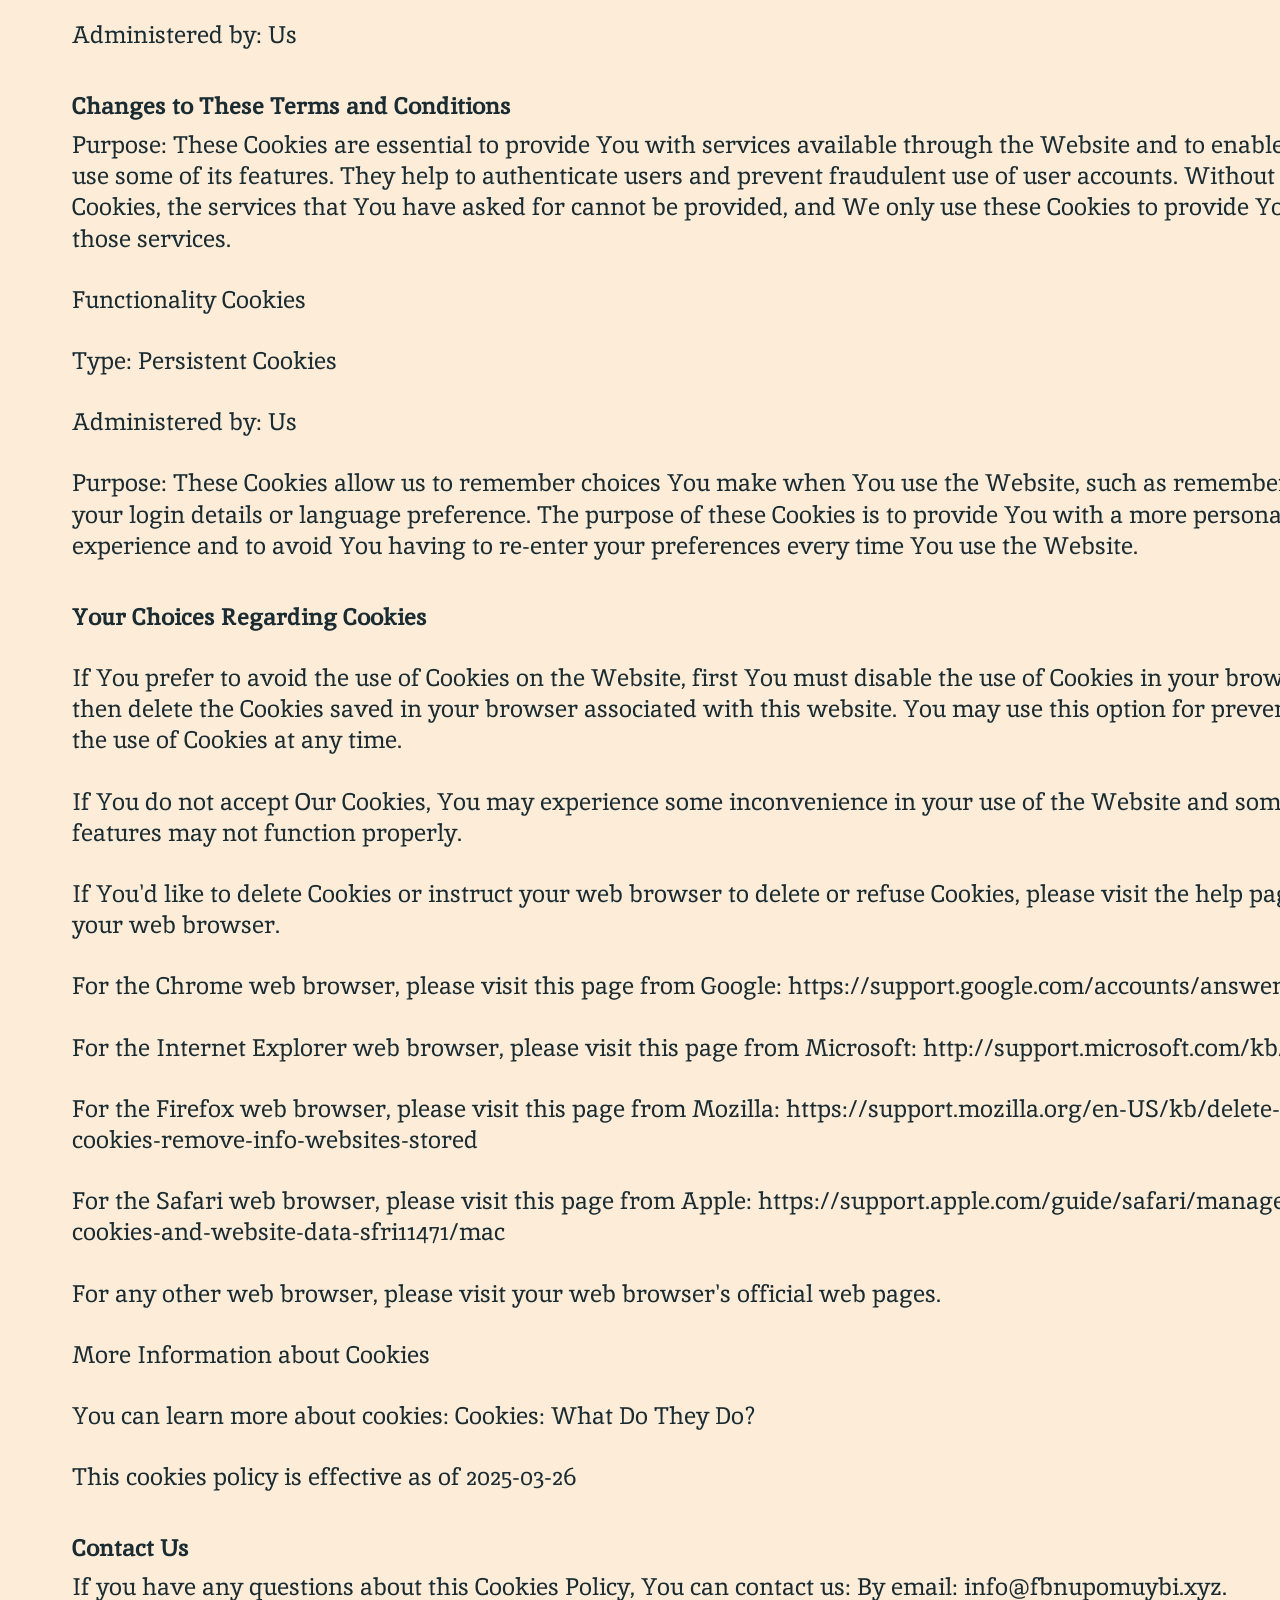
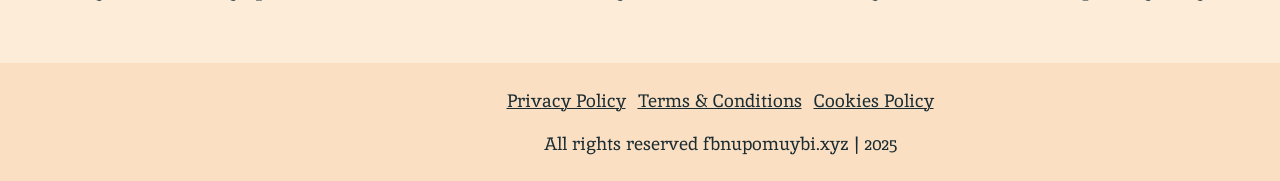
==== commit b0bf5d52: "2" ====
--- a/cookies.html
+++ b/cookies.html
@@ -12,99 +12,74 @@
   </head>
 
   <body>
-    <header class="class-header">
-      <div class="class-header-background"></div>
-      <nav class="class-navigation">
-        <ul class="class-navigation-list">
-          <li class="class-navigation-item">
-            <a href="/" class="class-navigation-link">
+    <header class="n-header">
+      <div class="n-header-background"></div>
+      <nav class="n-navigation">
+        <ul class="n-navigation-list">
+          <li class="n-navigation-item">
+            <a href="/" class="n-navigation-link">
               <img
                 href="/"
-                class="class-title-img class-navigation-img"
-                alt=""
+                class="n-title-img n-navigation-img"
+                alt="logo"
+                src="img/header/11.png"
               />
             </a>
           </li>
-          <li class="class-navigation-item">
-            <a href="/" class="class-navigation-link">Home</a>
-          </li>
-          <li class="class-navigation-item">
-            <a href="/#why" class="class-navigation-link">Why Us?</a>
-          </li>
-          <li class="class-navigation-item">
-            <a href="/#uniqueness" class="class-navigation-link"
-              >Our Uniqueness</a
-            >
-          </li>
-          <li class="class-navigation-item">
-            <a href="/#about" class="class-navigation-link">About the Game</a>
-          </li>
-          <li class="class-navigation-item">
-            <a href="/#how" class="class-navigation-link">How to Play</a>
-          </li>
-          <li class="class-navigation-item">
-            <a href="/#characters" class="class-navigation-link">Characters</a>
-          </li>
-          <li class="class-navigation-item">
-            <a href="/#reviews" class="class-navigation-link">User Reviews</a>
-          </li>
-          <li class="class-navigation-item">
-            <a href="/#faq" class="class-navigation-link">FAQ</a>
-          </li>
-          <li class="class-navigation-item">
-            <a href="/#gallery" class="class-navigation-link">Gallery</a>
-          </li>
-          <li class="class-navigation-item">
-            <a href="/#features" class="class-navigation-link"
-              >Special Features</a
-            >
-          </li>
-          <li class="class-navigation-item">
-            <a
-              href="/policy.html"
-              class="class-navigation-link class-navigation-item-desk"
-            >
-              Privacy Policy
-            </a>
-          </li>
-          <li class="class-navigation-item">
-            <a
-              href="/terms.html"
-              class="class-navigation-link class-navigation-item-desk"
-            >
-              Terms and Conditions
-            </a>
-          </li>
-          <li class="class-navigation-item">
-            <a
-              href="/cookies.html"
-              class="class-navigation-link class-navigation-item-desk"
-            >
-              Cookies Policy
-            </a>
+          <li class="n-navigation-item">
+            <a href="/#about" class="n-navigation-link">Game Description</a>
+          </li>
+          <li class="n-navigation-item">
+            <a href="/#how" class="n-navigation-link">How to Play</a>
+          </li>
+          <li class="n-navigation-item">
+            <a href="/#why" class="n-navigation-link">The Lunch Chronicles</a>
+          </li>
+          <li class="n-navigation-item">
+            <a href="/#gallery" class="n-navigation-link">Gallery</a>
+          </li>
+          <li class="n-navigation-item">
+            <a href="/#uniqueness" class="n-navigation-link"
+              >Meet the Office Friends</a
+            >
+          </li>
+
+          <li class="n-navigation-item">
+            <a href="/#characters" class="n-navigation-link"
+              >Color in Game Design</a
+            >
           </li>
         </ul>
 
-        <div class="class-header-button-wrapper">
-          <a href="/" class="class-policy-terms-header-icon-menu">
-            <img href="/" class="class-title-img" alt="" />
+        <div class="n-header-button-wrapper">
+          <a href="/" class="n-policy-terms-header-icon-menu">
+            <img
+              href="/"
+              class="n-title-img"
+              alt="logo"
+              src="img/header/1.png"
+            />
           </a>
 
-          <button
-            type="button"
-            class="class-header-icon-button"
-            data-menu-button
-          >
+          <button type="button" class="n-header-icon-button" data-menu-button>
             <img
-              class="class-header-icon class-header-icon-menu"
+              class="n-header-icon n-header-icon-menu"
               src="img/header/menu.png"
-              alt=""
+              alt="menu "
             />
-            <img
-              class="class-header-icon class-header-icon-close"
-              src="img/header/menu (1).png"
-              alt=""
-            />
+
+            <svg
+              class="n-header-icon n-header-icon-close"
+              viewBox="0 0 24 24"
+              style="width: 32px; height: 32px; margin: -4px -4px 0 0"
+            >
+              <path
+                fill-rule="evenodd"
+                clip-rule="evenodd"
+                d="M17.0303 6.96967C17.3232 7.26256 17.3232 7.73744 17.0303 8.03033L13.0607 12L17.0303 15.9697C17.3232 16.2626 17.3232 16.7374 17.0303 17.0303C16.7374 17.3232 16.2626 17.3232 15.9697 17.0303L12 13.0607L8.03033 17.0303C7.73744 17.3232 7.26256 17.3232 6.96967 17.0303C6.67678 16.7374 6.67678 16.2626 6.96967 15.9697L10.9393 12L6.96967 8.03033C6.67678 7.73744 6.67678 7.26256 6.96967 6.96967C7.26256 6.67678 7.73744 6.67678 8.03033 6.96967L12 10.9393L15.9697 6.96967C16.2626 6.67678 16.7374 6.67678 17.0303 6.96967Z"
+                fill="rgba(26, 44, 50, 1)"
+              />
+            </svg>
           </button>
         </div>
       </nav>
@@ -112,42 +87,40 @@
 
     <main>
       <section>
-        <div class="class-policy-terms-container">
-          <h2 class="class-policy-terms-title">Cookies Policy</h2>
-
-          <p class="class-policy-terms-text-one">
+        <div class="n-policy-terms-container">
+          <h2 class="n-policy-terms-title">Cookies Policy</h2>
+
+          <p class="n-policy-terms-text-one">
             This Cookies Policy explains what Cookies are and how We use them.
             You should read this policy so You can understand what type of
             cookies We use, or the information We collect using Cookies and how
             that information is used.
           </p>
 
-          <p class="class-policy-terms-text-one">
+          <p class="n-policy-terms-text-one">
             Cookies do not typically contain any information that personally
             identifies a user, but personal information that we store about You
             may be linked to the information stored in and obtained from
             Cookies. For further information on how We use, store and keep your
             personal data secure, see our Privacy Policy.
           </p>
-          <p class="class-policy-terms-text-one">
+          <p class="n-policy-terms-text-one">
             We do not store sensitive personal information, such as mailing
             addresses, account passwords, etc. in the Cookies We use.
           </p>
-          <h2 class="class-policy-terms-text">
-            Interpretation and Definitions
-          </h2>
-          <h2 class="class-policy-terms-text">Interpretation</h2>
-          <p class="class-policy-terms-text-one">
+          <h2 class="n-policy-terms-text">Interpretation and Definitions</h2>
+          <h2 class="n-policy-terms-text">Interpretation</h2>
+          <p class="n-policy-terms-text-one">
             The words of which the initial letter is capitalized have meanings
             defined under the following conditions. The following definitions
             shall have the same meaning regardless of whether they appear in
             singular or in plural.
           </p>
-          <h2 class="class-policy-terms-text">Definitions</h2>
-          <p class="class-policy-terms-text-one">
+          <h2 class="n-policy-terms-text">Definitions</h2>
+          <p class="n-policy-terms-text-one">
             For the purposes of this Cookies Policy:
           </p>
-          <ul class="class-terms-lists">
+          <ul class="n-terms-lists">
             <li>
               Company (referred to as either "the Company", "We", "Us" or "Our"
               in this Cookies Policy) refers to Tales & Dragons: Merge Puzzle. 
@@ -167,31 +140,29 @@
               accessing or using the Website, as applicable.
             </li>
           </ul>
-          <h2 class="class-policy-terms-text">The use of the Cookies</h2>
-          <h2 class="class-policy-terms-text">Type of Cookies We Use</h2>
-          <p class="class-policy-terms-text-one">
+          <h2 class="n-policy-terms-text">The use of the Cookies</h2>
+          <h2 class="n-policy-terms-text">Type of Cookies We Use</h2>
+          <p class="n-policy-terms-text-one">
             Cookies can be "Persistent" or "Session" Cookies. Persistent Cookies
             remain on your personal computer or mobile device when You go
             offline, while Session Cookies are deleted as soon as You close your
             web browser.
           </p>
 
-          <p class="class-policy-terms-text-one">
+          <p class="n-policy-terms-text-one">
             We use both session and persistent Cookies for the purposes set out
             below:
           </p>
 
-          <p class="class-policy-terms-text-one">
-            Necessary / Essential Cookies
-          </p>
-
-          <p class="class-policy-terms-text-one">Type: Session Cookies</p>
-
-          <p class="class-policy-terms-text-one">Administered by: Us</p>
-          <h2 class="class-policy-terms-text">
+          <p class="n-policy-terms-text-one">Necessary / Essential Cookies</p>
+
+          <p class="n-policy-terms-text-one">Type: Session Cookies</p>
+
+          <p class="n-policy-terms-text-one">Administered by: Us</p>
+          <h2 class="n-policy-terms-text">
             Changes to These Terms and Conditions
           </h2>
-          <p class="class-policy-terms-texts">
+          <p class="n-policy-terms-texts">
             Purpose: These Cookies are essential to provide You with services
             available through the Website and to enable You to use some of its
             features. They help to authenticate users and prevent fraudulent use
@@ -200,62 +171,60 @@
             provide You with those services.
           </p>
 
-          <p class="class-policy-terms-text-one">Functionality Cookies</p>
-          <p class="class-policy-terms-text-one">Type: Persistent Cookies</p>
-          <p class="class-policy-terms-text-one">Administered by: Us</p>
-          <p class="class-policy-terms-text-one">
+          <p class="n-policy-terms-text-one">Functionality Cookies</p>
+          <p class="n-policy-terms-text-one">Type: Persistent Cookies</p>
+          <p class="n-policy-terms-text-one">Administered by: Us</p>
+          <p class="n-policy-terms-text-one">
             Purpose: These Cookies allow us to remember choices You make when
             You use the Website, such as remembering your login details or
             language preference. The purpose of these Cookies is to provide You
             with a more personal experience and to avoid You having to re-enter
             your preferences every time You use the Website.
           </p>
-          <h2 class="class-policy-terms-text">
-            Your Choices Regarding Cookies
-          </h2>
-          <p class="class-policy-terms-text-one">
+          <h2 class="n-policy-terms-text">Your Choices Regarding Cookies</h2>
+          <p class="n-policy-terms-text-one">
             If You prefer to avoid the use of Cookies on the Website, first You
             must disable the use of Cookies in your browser and then delete the
             Cookies saved in your browser associated with this website. You may
             use this option for preventing the use of Cookies at any time.
           </p>
-          <p class="class-policy-terms-text-one">
+          <p class="n-policy-terms-text-one">
             If You do not accept Our Cookies, You may experience some
             inconvenience in your use of the Website and some features may not
             function properly.
           </p>
-          <p class="class-policy-terms-text-one">
+          <p class="n-policy-terms-text-one">
             If You'd like to delete Cookies or instruct your web browser to
             delete or refuse Cookies, please visit the help pages of your web
             browser.
           </p>
-          <p class="class-policy-terms-text-one">
+          <p class="n-policy-terms-text-one">
             For the Chrome web browser, please visit this page from Google:
 
             <a
-              class="class-email-link-color"
+              class="n-email-link-color"
               href="https://support.google.com/accounts/answer/32050"
               target="_blank"
               rel=""
               >https://support.google.com/accounts/answer/32050
             </a>
           </p>
-          <p class="class-policy-terms-text-one">
+          <p class="n-policy-terms-text-one">
             For the Internet Explorer web browser, please visit this page from
             Microsoft:
             <a
-              class="class-email-link-color"
+              class="n-email-link-color"
               href="http://support.microsoft.com/kb/278835"
               target="_blank"
               rel=""
               >http://support.microsoft.com/kb/278835
             </a>
           </p>
-          <p class="class-policy-terms-text-one">
+          <p class="n-policy-terms-text-one">
             For the Firefox web browser, please visit this page from Mozilla:
 
             <a
-              class="class-email-link-color"
+              class="n-email-link-color"
               href=" https://support.mozilla.org/en-US/kb/delete-cookies-remove-info-websites-stored"
               target="_blank"
               rel=""
@@ -263,11 +232,11 @@
               https://support.mozilla.org/en-US/kb/delete-cookies-remove-info-websites-stored
             </a>
           </p>
-          <p class="class-policy-terms-text-one">
+          <p class="n-policy-terms-text-one">
             For the Safari web browser, please visit this page from Apple:
 
             <a
-              class="class-email-link-color"
+              class="n-email-link-color"
               href=" https://support.apple.com/guide/safari/manage-cookies-and-website-data-sfri11471/mac"
               target="_blank"
               rel=""
@@ -276,17 +245,15 @@
             </a>
           </p>
 
-          <p class="class-policy-terms-text-one">
+          <p class="n-policy-terms-text-one">
             For any other web browser, please visit your web browser's official
             web pages.
           </p>
-          <p class="class-policy-terms-text-one">
-            More Information about Cookies
-          </p>
-          <p class="class-policy-terms-text-one">
+          <p class="n-policy-terms-text-one">More Information about Cookies</p>
+          <p class="n-policy-terms-text-one">
             You can learn more about cookies: Cookies:
             <a
-              class="class-email-link-color"
+              class="n-email-link-color"
               href="https://www.freeprivacypolicy.com/blog/cookies/"
               target="_blank"
               rel=""
@@ -294,15 +261,15 @@
               What Do They Do?
             </a>
           </p>
-          <p class="class-policy-terms-text-one">
+          <p class="n-policy-terms-text-one">
             This cookies policy is effective as of 2025-03-26 
           </p>
 
-          <h2 class="class-policy-terms-text">Contact Us</h2>
-          <p class="class-policy-terms-texts">
+          <h2 class="n-policy-terms-text">Contact Us</h2>
+          <p class="n-policy-terms-texts">
             If you have any questions about this Cookies Policy, You can contact
             us: By email:
-            <a class="class-email-link" href="mailto:info@fbnupomuybi.xyz"
+            <a class="n-email-link" href="mailto:info@fbnupomuybi.xyz"
               >info@fbnupomuybi.xyz</a
             >.
           </p>
@@ -310,18 +277,16 @@
       </section>
     </main>
     <footer
-      class="class-footer"
+      class="n-footer"
       style="margin: auto; background: rgba(251, 223, 194, 1)"
     >
-      <div class="class-footer-container">
-        <div class="class-footer-wrapper">
-          <a class="class-footer-text" href="/policy.html">Privacy Policy</a>
-          <a class="class-footer-text" href="/terms.html"
-            >Terms & Conditions
-          </a>
-          <a class="class-footer-text" href="/cookies.html">Cookies Policy</a>
+      <div class="n-footer-container">
+        <div class="n-footer-wrapper">
+          <a class="n-footer-text" href="/policy.html">Privacy Policy</a>
+          <a class="n-footer-text" href="/terms.html">Terms & Conditions </a>
+          <a class="n-footer-text" href="/cookies.html">Cookies Policy</a>
         </div>
-        <p class="class-footer-copyright">
+        <p class="n-footer-copyright">
           All rights reserved fbnupomuybi.xyz | 2025
         </p>
       </div>
--- a/css/main.css
+++ b/css/main.css
@@ -59,17 +59,17 @@
   scale: 120%;
 }
 
-.class-header.is-open .class-header-background {
+.n-header.is-open .n-header-background {
   left: 0;
 }
-.class-header-button-wrapper {
+.n-header-button-wrapper {
   margin-left: auto;
 }
-.class-header-icon {
+.n-header-icon {
   display: none;
 }
 
-.class-header-icon-button {
+.n-header-icon-button {
   display: -webkit-box;
   display: -ms-flexbox;
   display: flex;
@@ -77,34 +77,36 @@
   border: none;
   border-radius: 50%;
 }
-.class-navigation-list.is-open {
+.n-navigation-list.is-open {
   right: 0;
 }
-.class-header-icon-menu {
+.n-header-icon-menu {
   display: block;
 }
 
-.class-header-icon-button.is-open .class-header-icon-menu {
+.n-header-icon-button.is-open .n-header-icon-menu {
   display: none;
 }
 
-.class-header-icon-button.is-open .class-header-icon-close {
+.n-header-icon-button.is-open .n-header-icon-close {
   display: block;
 }
 
-.class-header {
+.n-header {
   position: fixed;
   width: 100%;
   z-index: 5;
   transition: background-color 0.3s ease;
   background: transparent;
   display: flex;
-  height: 64px;
-  background: #297d17;
-  box-shadow: 4px 7px 9px 0px #00000040;
-}
-
-.class-header-background {
+  height: 76px;
+  background: rgba(251, 223, 194, 1);
+}
+.n-title-img {
+  width: 297px;
+  height: 24px;
+}
+.n-header-background {
   position: absolute;
   top: 0;
   right: 0;
@@ -112,32 +114,31 @@
   left: 100%;
   z-index: -1;
   transition: left 0.3s ease;
-  background: #297d17;
-  box-shadow: 4px 7px 9px 0px #00000040;
-}
-.class-header.is-open .class-header-background {
+  background: rgba(251, 223, 194, 1);
+}
+.n-header.is-open .n-header-background {
   left: 0;
 }
-.class-header-button-wrapper {
+.n-header-button-wrapper {
   margin-right: auto;
   display: flex;
   align-items: center;
   justify-content: space-between;
 }
 
-.class-header-icon-menu {
+.n-header-icon-menu {
   display: block;
 }
 
-.class-header-icon-button.is-open .class-header-icon-menu {
+.n-header-icon-button.is-open .n-header-icon-menu {
   display: none;
 }
 
-.class-header-icon-button.is-open .class-header-icon-close {
+.n-header-icon-button.is-open .n-header-icon-close {
   display: block;
 }
 
-.class-navigation {
+.n-navigation {
   display: -ms-flexbox;
   -webkit-box-orient: vertical;
   -webkit-box-direction: normal;
@@ -149,61 +150,71 @@
   -webkit-box-flex: 1;
   -ms-flex: 1;
   flex: 1;
-  padding: 10px 12px;
+  padding: 26px 16px;
   position: relative;
 }
 
-.class-navigation-list {
+.n-navigation-list {
   display: flex;
   flex-direction: column;
-  align-items: center;
+  align-items: end;
   position: absolute;
   top: 100%;
   right: -100%;
   width: 100%;
-  height: 557px;
+  height: 257px;
   transition: 0.3s;
   z-index: 999;
   padding: 0px 32px;
-  border-radius: 0px 0px 20px 20px;
-  gap: 28px;
-  background: #ffc16b;
-}
-
-.class-navigation-list.is-open {
+
+  gap: 12px;
+  background: rgba(251, 223, 194, 1);
+}
+
+.n-navigation-list.is-open {
   right: 0;
 }
 
-.class-navigation-link {
+.n-navigation-link {
+  font-family: Inika;
+  font-weight: 500;
+  font-size: 18px;
+  line-height: 150%;
+  letter-spacing: 0%;
+  text-align: right;
+
   transition: all 0.3s ease-in-out;
   text-decoration: none;
-  color: #482600;
-}
-
-.class-navigation-link:hover,
-.class-navigatioт-link:focus {
-  color: #297d17;
-}
-
-.class-header.is-open {
+  color: rgba(26, 44, 50, 1);
+}
+
+.n-navigation-link:hover,
+.n-navigatioт-link:focus {
+  font-weight: 700;
+}
+
+.n-header.is-open {
   background-color: transparent;
 }
 
-.class-navigation-img {
+.n-navigation-img {
   display: none;
 }
 
-@media screen and (min-width: 1200px) {
-  .class-navigation-img {
-    display: flex;
-  }
-  .class-policy-terms-header-icon-menu {
+@media screen and (min-width: 1203px) {
+  .n-navigation-img {
+    display: flex;
+    width: 297px;
+    height: 72px;
+    margin-right: 50px;
+  }
+  .n-policy-terms-header-icon-menu {
     display: none;
   }
 
-  .class-header {
+  .n-header {
     width: 100%;
-    height: 70px;
+    height: 120px;
     padding: 10px 0px 10px 20px;
     display: flex;
     align-items: center;
@@ -211,12 +222,12 @@
     z-index: 1000;
   }
 
-  .class-header-background {
-  }
-  .class-header-icon-button {
+  .n-header-background {
+  }
+  .n-header-icon-button {
     display: none;
   }
-  .class-navigation {
+  .n-navigation {
     display: flex;
     flex-direction: row;
     flex: 1;
@@ -225,7 +236,7 @@
     margin: auto;
   }
 
-  .class-navigation-list {
+  .n-navigation-list {
     background-color: transparent;
     flex-direction: row;
     display: flex;
@@ -234,7 +245,7 @@
     margin: auto;
     padding-block: 0;
     flex: 1;
-    gap: 13px;
+    gap: 18px;
     height: 0px;
     display: flex;
     justify-content: center;
@@ -242,21 +253,26 @@
     justify-content: center;
   }
 
-  .class-navigation-link {
-    padding: 0px 24px;
+  .n-navigation-link {
+    font-family: Inika;
+    font-weight: 400;
+    font-size: 18px;
+    line-height: 150%;
+    letter-spacing: -3%;
+
     text-decoration: none;
   }
 
-  .class-navigation-link:hover,
-  .class-navigation-link:focus {
-    color: #ffffff;
-  }
-
-  .class-navigation-item-desk {
+  .n-navigation-link:hover,
+  .n-navigation-link:focus {
+    font-weight: 700;
+  }
+
+  .n-navigation-item-desk {
     display: none;
   }
 }
-.class-home {
+.n-home {
   width: 375px;
   height: 628px;
   background-repeat: no-repeat;
@@ -265,19 +281,19 @@
   background-image: url("/img/home/Frame\ 40044.png");
   margin: auto;
 }
-.class-home-container {
+.n-home-container {
   width: 375px;
   padding: 228px 16px 0px;
   margin: auto;
 }
 
-.class-home-container-top {
+.n-home-container-top {
   display: flex;
   flex-direction: column;
   align-items: center;
 }
 
-.class-home-title {
+.n-home-title {
   font-family: Inknut Antiqua;
   font-weight: 900;
   font-size: 40px;
@@ -288,28 +304,28 @@
   padding-bottom: 200px;
 }
 
-.class-home-google-button-image {
+.n-home-google-button-image {
   width: 314px;
   height: 134px;
 }
 
-.class-home-google-button-link:hover .class-home-google-button-image {
+.n-home-google-button-link:hover .n-home-google-button-image {
   transform: scale(1.1);
   transition: transform 0.3s ease-in-out;
 }
 
-@media screen and (min-width: 1200px) {
-  .class-home {
+@media screen and (min-width: 1203px) {
+  .n-home {
     width: 1440px;
     height: 931px;
     background-image: url("/img/home/Frame\ 40045.png");
   }
-  .class-home-container {
+  .n-home-container {
     width: 1440px;
     padding: 343px 0px 0px;
   }
 
-  .class-home-title {
+  .n-home-title {
     font-weight: 700;
     font-size: 48px;
     line-height: 150%;
@@ -317,427 +333,450 @@
     padding-bottom: 280px;
   }
 }
-.class-why {
+
+.n-why-container {
+  width: 375px;
+  margin: auto;
+  padding: 88px 16px 0 15px;
+  position: relative;
+}
+.n-why-image {
+  position: absolute;
+  width: 120px;
+  height: 162px;
+  top: 60px;
+  left: 245px;
+}
+.n-why-text-bold {
+  font-family: Inika;
+  font-weight: 400;
+  font-size: 18px;
+  line-height: 150%;
+  letter-spacing: 0%;
+  padding: 48px 0 24px;
+}
+.n-why-list {
+  display: flex;
+  flex-direction: column;
+  gap: 16px;
+}
+.n-why-item {
+  display: flex;
+  gap: 12px;
+  align-items: center;
+  background: rgba(255, 255, 255, 0.5);
+  gap: 12px;
+  padding: 8px;
+  border-radius: 16px;
+}
+.n-why-img {
+  width: 32px;
+  height: 32px;
+}
+.n-why-text {
+  font-family: Inika;
+  font-weight: 400;
+  font-size: 16px;
+  line-height: 150%;
+  letter-spacing: 0%;
+}
+
+@media screen and (min-width: 1203px) {
+  .n-why-container {
+    width: 1440px;
+    padding: 120px 71px 0 67px;
+  }
+  .n-why-image {
+    position: absolute;
+    width: 275px;
+    height: 371px;
+
+    top: 163px;
+    left: 1150px;
+  }
+  .n-why-text-bold {
+    font-family: Inika;
+    font-weight: 400;
+    font-size: 24px;
+    line-height: 150%;
+    letter-spacing: 0%;
+
+    padding: 120px 0 24px;
+    width: 1077px;
+  }
+  .n-why-list {
+    display: flex;
+    flex-direction: column;
+    gap: 16px;
+    margin-left: 111px;
+  }
+  .n-why-item {
+    display: flex;
+    gap: 24px;
+    align-items: center;
+    background: rgba(255, 255, 255, 0.5);
+    padding: 16px;
+    width: fit-content;
+    border-radius: 16px;
+  }
+  .n-why-img {
+    width: 40px;
+    height: 40px;
+  }
+  .n-why-text {
+    font-family: Inika;
+    font-weight: 400;
+    font-size: 24px;
+    line-height: 150%;
+    letter-spacing: 0%;
+  }
+}
+
+.n-uniqueness-container {
   margin: auto;
   width: 375px;
-  height: px;
-  background-repeat: no-repeat;
-  background-size: cover;
-  background-position: center;
-  background-image: url("/img");
-}
-
-.class-why-container {
+  padding: 80px 15px 0;
+}
+.n-uniqueness-text-bold {
+  font-family: Inika;
+  font-weight: 400;
+  font-size: 18px;
+  line-height: 150%;
+  letter-spacing: 0%;
+  padding: 48px 0 24px;
+}
+.n-uniqueness-lists {
+  display: none;
+}
+.n-uniqueness-item {
+  width: 253px;
+  height: 384px;
+  padding: 16px;
+  background: rgba(255, 255, 255, 1);
+  margin: 0 8px;
+}
+.n-uniqueness-img {
+  width: 221px;
+  height: 272px;
+}
+.n-uniqueness-text {
+  font-family: Inika;
+  font-weight: 400;
+  font-size: 16px;
+  line-height: 150%;
+  letter-spacing: 0%;
+  text-align: center;
+  padding-top: 8px;
+}
+
+@media screen and (min-width: 1203px) {
+  .n-uniqueness-container {
+    margin: auto;
+    width: 1440px;
+    padding: 120px 71px 0 67px;
+  }
+  .n-uniqueness-text-bold {
+    font-family: Inika;
+    font-weight: 400;
+    font-size: 24px;
+    line-height: 150%;
+    letter-spacing: 0%;
+
+    padding: 56px 0 24px;
+  }
+  .n-uniqueness-list {
+    display: none;
+  }
+  .n-uniqueness-lists {
+    display: flex;
+    gap: 115px;
+  }
+  .n-uniqueness-item {
+    width: 357px;
+    height: 501px;
+    padding: 24px;
+
+    margin: 0;
+  }
+  .n-uniqueness-img {
+    width: 306px;
+    height: 329px;
+  }
+  .n-uniqueness-text {
+    font-family: Inika;
+    font-weight: 400;
+    font-size: 24px;
+    line-height: 150%;
+    letter-spacing: 0%;
+    text-align: center;
+
+    padding-top: 16 px;
+  }
+}
+
+.n-about-container {
+  width: 375px;
+  padding: 71px 15px 0px;
+  margin: auto;
+}
+.n-about-title {
+  font-family: Inknut Antiqua;
+  font-weight: 600;
+  font-size: 32px;
+  line-height: 150%;
+  letter-spacing: 0%;
+}
+.n-about-div {
+  display: flex;
+  flex-direction: column;
+  gap: 16px;
+  padding-top: 48px;
+}
+.n-about-text {
+  font-family: Inika;
+  font-weight: 400;
+  font-size: 14px;
+  line-height: 150%;
+  letter-spacing: 0%;
+}
+
+@media screen and (min-width: 1203px) {
+  .n-about-container {
+    width: 1440px;
+    padding: 112px 71px 0 67px;
+  }
+  .n-about-title {
+    font-family: Inknut Antiqua;
+    font-weight: 600;
+    font-size: 40px;
+    line-height: 150%;
+    letter-spacing: 0%;
+  }
+  .n-about-div {
+    display: flex;
+    flex-direction: row-reverse;
+    gap: 24px;
+    padding-top: 56px;
+    align-items: center;
+  }
+  .n-about-text {
+    font-family: Inika;
+    font-weight: 400;
+    font-size: 24px;
+    line-height: 150%;
+    letter-spacing: 0%;
+  }
+}
+
+.n-how-container {
+  margin: auto;
+  width: 375px;
+  padding: 88px 15px 0;
+}
+.n-how-list {
+  padding: 48px 0 32px;
+}
+.n-how-lists {
+  display: none;
+}
+
+.n-how-item {
+  width: 344px;
+  height: 115px;
+  background: #ddeff0;
+  box-shadow: 0px 0px 60px 0px #fff8e44d;
+
+  padding: 16px;
+  margin: 5px;
+}
+
+.n-how-text-bold {
+  font-family: Inknut Antiqua;
+  font-weight: 600;
+  font-size: 18px;
+  line-height: 150%;
+  letter-spacing: 0%;
+  vertical-align: middle;
+}
+
+.n-how-text {
+  font-family: Inika;
+  font-weight: 400;
+  font-size: 16px;
+  line-height: 150%;
+  letter-spacing: 0%;
+  padding-top: 8px;
+}
+.slick-dots {
+  display: flex;
+  justify-content: center;
+  margin-top: 32px;
+  gap: 10px;
+}
+
+.slick-dots li {
+  list-style: none;
+  width: 32px;
+  height: 32px;
+}
+
+.slick-dots li button {
+  width: 100%;
+  height: 100%;
+  border: none;
+  background: url("/img/Ellipse\ 4.png") no-repeat center/cover;
+  padding: 0;
+  font-size: 0;
+}
+
+.slick-dots li button:before {
+  display: none;
+}
+
+.slick-dots li.slick-active button {
+  background: url("/img/Ellipse\ 3.png") no-repeat center/cover;
+}
+
+@media screen and (min-width: 1203px) {
+  .n-how {
+    width: 1440px;
+    height: 751px;
+    background-image: url("/img/Frame\ 40044.png");
+    margin: auto;
+  }
+  .n-how-container {
+    margin: auto;
+    width: 1440px;
+    padding: 110px 71px 0 67px;
+  }
+  .n-how-list {
+    display: none;
+  }
+  .n-how-lists {
+    display: flex;
+    flex-wrap: wrap;
+    padding-top: 56px;
+    gap: 189px;
+    row-gap: 24px;
+  }
+
+  .n-how-item {
+    width: 306px;
+    height: 217px;
+    padding: 24px;
+    margin: 0px;
+  }
+  .n-how-item-two {
+    margin-left: 247px;
+  }
+  .n-how-text-bold {
+    font-family: Inknut Antiqua;
+    font-weight: 600;
+    font-size: 24px;
+    line-height: 150%;
+    letter-spacing: 0%;
+    vertical-align: middle;
+    height: 72px;
+    display: flex;
+    align-items: center;
+  }
+
+  .n-how-text {
+    font-family: Inika;
+    font-weight: 400;
+    font-size: 18px;
+    line-height: 150%;
+    letter-spacing: 0%;
+
+    padding-top: 16px;
+  }
+}
+
+.n-characters-container {
+  padding: 88px 16px 120px 15px;
+  margin: auto;
+  width: 375px;
+}
+
+.n-characters-text {
+  font-family: Inika;
+  font-weight: 400;
+  font-size: 16px;
+  line-height: 150%;
+  letter-spacing: 0%;
+  padding-top: 48px;
+}
+
+@media screen and (min-width: 1203px) {
+  .n-characters-container {
+    padding: 120px 71px 140px 67px;
+    margin: auto;
+    width: 1440px;
+  }
+  .n-characters-text {
+    font-family: Inika;
+    font-weight: 400;
+    font-size: 24px;
+    line-height: 150%;
+    letter-spacing: 0%;
+
+    padding-top: 56px;
+
+    width: 857px;
+  }
+}
+
+.n-gallery-container {
   width: 375px;
   margin: auto;
-  padding: 0;
-}
-.class-why-list {
-  padding-top: px;
-  display: flex;
-  flex-direction: column;
-  gap: px;
-}
-.class-why-item {
-  display: flex;
-  gap: px;
-  align-items: center;
-}
-.class-why-text-bold {
-}
-.class-why-text {
-}
-
-@media screen and (min-width: 1200px) {
-  .class-why {
-    width: 1440px;
-    height: px;
-    background-image: url("/img");
-  }
-  .class-why-container {
-    width: 1440px;
-    padding: ;
-  }
-}
-
-.class-uniqueness {
-  margin: auto;
-  width: 375px;
-  height: px;
-  background-repeat: no-repeat;
-  background-size: cover;
-  background-position: center;
-  background-image: url("/img");
-}
-.class-uniqueness-container {
-  margin: auto;
-  width: 375px;
-  padding: 64px 16px 0;
-}
-.class-uniqueness-list {
-  padding-top: px;
-  display: flex;
-  flex-direction: column;
-  gap: px;
-}
-.class-uniqueness-text-bold {
-}
-.class-uniqueness-text {
-}
-
-@media screen and (min-width: 1200px) {
-  .class-uniqueness {
-    width: 1440px;
-    height: px;
-    background-image: url("/img");
-  }
-  .class-uniqueness-container {
-    margin: auto;
-    width: 1440px;
-    padding: ;
-  }
-}
-.class-about {
-  margin: auto;
-  width: 375px;
-  height: px;
-  background-repeat: no-repeat;
-  background-size: cover;
-  background-position: center;
-  background-image: url("/img");
-}
-.class-about-container {
-  width: 375px;
-  padding: 64px 16px 0px;
-  margin: auto;
-}
-.class-about-title {
-  -webkit-text-stroke: 1px#FFFFFF99;
-  color: #297d17;
-}
-.class-about-text {
-}
-
-.class-about-text-bold {
-}
-
-@media screen and (min-width: 1200px) {
-  .class-about {
-    width: 1440px;
-    height: px;
-    background-image: url("/img");
-  }
-  .class-about-container {
-    width: 1440px;
-    padding: ;
-  }
-}
-.class-how {
-  margin: auto;
-  width: 375px;
-  height: px;
-  background-repeat: no-repeat;
-  background-size: cover;
-  background-position: center;
-  background-image: url("/img");
-}
-.class-how-container {
-  margin: auto;
-  width: 375px;
-  padding: 64px 16px 0;
-}
-.class-how-list {
-  padding-top: px;
-  display: flex;
-  flex-direction: column;
-  gap: px;
-}
-
-.class-how-item {
-}
-
-.class-how-img {
-  margin: auto;
-}
-
-.class-how-text-bold {
-}
-
-.class-how-text {
-}
-
-@media screen and (min-width: 1200px) {
-  .class-how {
-    width: 1440px;
-    height: px;
-    background-image: url("/img");
-  }
-  .class-how-container {
-    margin: auto;
-    width: 1440px;
-    padding: ;
-  }
-}
-
-.class-characters {
-  margin: auto;
-  width: 375px;
-  height: px;
-  background-repeat: no-repeat;
-  background-size: cover;
-  background-position: center;
-  background-image: url("/img");
-}
-.class-characters-container {
-  padding: 0px 16px;
-  margin: auto;
-  width: 375px;
-}
-.class-characters-list {
-  display: flex;
-  flex-direction: column;
-  padding-top: px;
-  gap: px;
-}
-
-.class-characters-text-bold {
-}
-
-.class-characters-text {
-}
-
-@media screen and (min-width: 1200px) {
-  .class-characters {
-    width: 1440px;
-    height: px;
-    background-image: url("/img");
-  }
-  .class-characters-container {
-    padding: px;
-    margin: auto;
-    width: 1440px;
-  }
-}
-
-.class-reviews {
-  margin: auto;
-  width: 375px;
-  height: px;
-  background-repeat: no-repeat;
-  background-size: cover;
-  background-position: top;
-  background-image: url("/img");
-}
-.class-reviews-container {
-  margin: auto;
-  padding: 0px 16px 0;
-  width: 375px;
-}
-.class-reviews-list {
-  padding: 0;
-}
-
-.class-reviews-item {
-  margin: 0 5px;
-}
-
-.class-reviews-item-top {
-  display: flex;
-  gap: px;
-  align-items: center;
-}
-
-.class-reviews-text-bold {
-}
-
-.class-reviews-text {
-}
-
-@media screen and (min-width: 1200px) {
-  .class-reviews {
-    width: 1440px;
-    height: px;
-    background-image: url("/img");
-  }
-  .class-reviews-container {
-    margin: auto;
-    padding: ;
-    width: 1440px;
-  }
-}
-
-.class-faq {
-  margin: auto;
-  width: 375px;
-  height: px;
-  background-repeat: no-repeat;
-  background-size: cover;
-  background-position: bottom;
-  background-image: url("/img");
-}
-.class-faq-container {
-  padding: 0px 16px 0px;
-  width: 375px;
-  margin: auto;
-}
-.class-faq-list {
-  padding-top: px;
-  display: flex;
-  flex-direction: column;
-  gap: px;
-}
-
-.class-faq-item {
-}
-
-.class-faq-question {
-  display: flex;
-  justify-content: space-between;
-  align-items: center;
-}
-
-.class-faq-answer {
-  display: none;
-  padding-top: 16px;
-}
-.class-toggle-button {
-  background: none;
-  border: none;
-  cursor: pointer;
-}
-@media screen and (min-width: 1200px) {
-  .class-faq {
-    width: 1440px;
-    height: px;
-    background-image: url("/img");
-  }
-  .class-faq-container {
-    padding: ;
-    width: 1440px;
-    margin: auto;
-  }
-}
-.class-gallery {
-  margin: auto;
-  width: 375px;
-  height: px;
-  background-repeat: no-repeat;
-  background-size: cover;
-  background-position: center;
-  background-image: url("/img");
-}
-.class-gallery {
-  width: 375px;
-  margin: auto;
-  padding: px;
-}
-.class-gallery-list {
-  width: auto;
-  padding-top: 65px;
-  margin: auto;
-}
-
-.class-gallery-item {
-  width: 343px;
-  height: 610px;
+  padding: 80px 15px 0;
+}
+.n-gallery-list {
+  padding: 48px 0 32px;
+}
+
+.n-gallery-item {
+  width: 344px;
+  height: 193px;
+
   overflow: hidden;
   position: relative;
-  margin: 0 10px;
-}
-
-.class-gallery-image {
+  margin: 0 8px;
+}
+
+.n-gallery-image {
   width: 100%;
   height: 100%;
   object-fit: cover;
   object-position: center;
 }
-.class-gallery-button-container {
+.n-gallery-link {
   display: none;
 }
-@media screen and (min-width: 1200px) {
-  .class-gallery-button-container {
-    display: flex;
-    align-items: center;
+@media screen and (min-width: 1203px) {
+  .n-gallery-link {
+    display: flex;
     justify-content: center;
-    gap: 32px;
-  }
-
-  .class-gallery-button {
-    background-color: transparent;
-    border: none;
-    padding: 0;
-    -webkit-transition: scale 0.3s ease;
-    transition: scale 0.3s ease;
-  }
-
-  .class-gallery-button:hover {
-    scale: 120%;
-  }
-
-  .class-gallery {
-    width: 1440px;
-    height: px;
-    background-image: url("/img");
-  }
-  .class-gallery {
+    margin-top: -50px;
+  }
+  .n-gallery-container {
     width: 1440px;
     margin: auto;
-    padding: px;
-  }
-  .class-gallery-item {
-    width: 406px;
-    height: 721.78px;
-    margin: 0 10px;
-  }
-
-  .class-gallery-list {
-  }
-}
-
-.class-features {
-  margin: auto;
-  width: 375px;
-  height: px;
-  background-image: url("/img");
-}
-.class-features-container {
-  width: 375px;
-  margin: auto;
-  padding: 64px 16px 89px;
-}
-.class-features-list {
-  padding-top: px;
-  display: flex;
-  flex-direction: column;
-  gap: px;
-}
-
-.class-features-item {
-}
-
-.class-features-img {
-}
-
-.class-features-text-bold {
-}
-
-.class-features-text {
-}
-
-@media screen and (min-width: 1200px) {
-  .class-features {
-    width: 1440px;
-    height: px;
-    background-image: url("/img");
-  }
-  .class-features-container {
-    width: 1440px;
-    margin: auto;
-    padding: px;
-  }
-}
-
-.class-policy-terms-container {
+    padding: 120px 71px 0 67px;
+  }
+  .n-gallery-item {
+    width: 747px;
+    height: 420px;
+
+    margin: 0 12px;
+  }
+
+  .n-gallery-list {
+    padding: 56px 0 48px;
+  }
+}
+
+.n-policy-terms-container {
   padding: 116px 16px 40px;
   width: 375px;
   margin: auto;
@@ -748,7 +787,7 @@
   letter-spacing: 0%;
 }
 
-.class-policy-terms-title {
+.n-policy-terms-title {
   font-family: "Inknut Antiqua", serif;
   font-weight: 700;
   font-size: 28px;
@@ -757,7 +796,7 @@
   text-align: center;
 }
 
-.class-policy-terms-text {
+.n-policy-terms-text {
   padding-top: 20px;
   font-family: "Inika", serif;
   font-weight: 700;
@@ -766,38 +805,38 @@
   letter-spacing: 0%;
 }
 
-.class-policy-terms-texts {
+.n-policy-terms-texts {
   padding-top: 8px;
 }
 
-.class-policy-terms-text-one {
+.n-policy-terms-text-one {
   padding-top: 20px;
 }
 
-.class-terms-list {
+.n-terms-list {
   list-style-type: disc;
   padding: 20px 0 20px 25px;
   display: flex;
   flex-direction: column;
 }
 
-.class-terms-lists {
+.n-terms-lists {
   list-style-type: disc;
   padding-left: 25px;
 }
 
-.class-email-link {
+.n-email-link {
   color: inherit;
   text-decoration: none;
 }
 
-.class-email-link-color {
+.n-email-link-color {
   color: inherit;
   text-decoration: none;
 }
 
-@media screen and (min-width: 1200px) {
-  .class-policy-terms-container {
+@media screen and (min-width: 1203px) {
+  .n-policy-terms-container {
     padding: 183px 72px 60px;
     width: 1440px;
     font-weight: 400;
@@ -806,7 +845,7 @@
     letter-spacing: 0%;
   }
 
-  .class-policy-terms-title {
+  .n-policy-terms-title {
     font-weight: 700;
     font-size: 48px;
     line-height: 130%;
@@ -814,7 +853,7 @@
     text-align: center;
   }
 
-  .class-policy-terms-text {
+  .n-policy-terms-text {
     padding-top: 40px;
     font-weight: 700;
     font-size: 24px;
@@ -822,16 +861,16 @@
     letter-spacing: 0%;
   }
 
-  .class-policy-terms-text-one {
+  .n-policy-terms-text-one {
     padding-top: 30px;
   }
 
-  .class-terms-list {
+  .n-terms-list {
     padding: 20px 0 20px 25px;
   }
 }
 
-.class-footer-container {
+.n-footer-container {
   width: 375px;
   margin: auto;
 
@@ -844,7 +883,7 @@
   padding: 32px;
 }
 
-.class-footer-wrapper {
+.n-footer-wrapper {
   display: flex;
   flex-direction: row;
   flex-wrap: wrap;
@@ -853,7 +892,7 @@
   gap: 12px;
 }
 
-.class-footer-text {
+.n-footer-text {
   text-decoration: none;
   color: inherit;
   font-family: "Inika", serif;
@@ -869,7 +908,7 @@
   text-decoration-skip-ink: auto;
 }
 
-.class-footer-copyright {
+.n-footer-copyright {
   font-family: "Inika", serif;
   font-weight: 400;
   font-size: 14px;
@@ -878,8 +917,8 @@
   text-align: center;
 }
 
-@media screen and (min-width: 1200px) {
-  .class-footer-container {
+@media screen and (min-width: 1203px) {
+  .n-footer-container {
     width: 1440px;
     display: flex;
     flex-direction: column;
@@ -890,13 +929,13 @@
     gap: 16px;
   }
 
-  .class-footer-wrapper {
+  .n-footer-wrapper {
     display: flex;
     flex-direction: row;
     gap: 12px;
   }
 
-  .class-footer-text {
+  .n-footer-text {
     font-weight: 400;
     font-size: 18px;
     line-height: 150%;
@@ -908,7 +947,7 @@
     text-decoration-skip-ink: auto;
   }
 
-  .class-footer-copyright {
+  .n-footer-copyright {
     font-weight: 400;
     font-size: 18px;
     line-height: 150%;
@@ -917,68 +956,87 @@
   }
 }
 
-.class-cookie-popup {
+.n-cookie-popup {
   position: fixed;
   bottom: 10px;
   width: 375px;
-  padding: 30px;
-  border-radius: 20px;
-  background: rgba(255, 255, 255, 1);
-  border: 1px solid rgba(149, 49, 133, 1);
-  box-shadow: 0px 14px 42px 0px rgba(8, 15, 52, 0.06);
+  padding: 16px 20px;
+  border-radius: 24px;
+  background: rgba(255, 228, 234, 1);
+
   z-index: 1000;
   display: none;
 }
 
-.class-cookie-popup-text-two {
-  color: rgba(87, 78, 68, 1);
-}
-
-.class-cookie-button-container {
-  padding: 30px 0 0;
+.n-cookie-popup-text-two {
+  font-family: Inika;
+  font-weight: 400;
+  font-size: 14px;
+  line-height: 150%;
+
+  color: rgba(75, 12, 36, 1);
+}
+
+.n-cookie-button-container {
+  padding: 11px 0 0;
   margin: auto;
   display: flex;
-  flex-direction: row;
+  flex-direction: column;
   align-items: center;
   justify-content: center;
-  gap: 20px;
-}
-
-.class-cookie-button {
+  gap: 16px;
+}
+
+.n-cookie-button {
   border: none;
   background-color: transparent;
+  width: 133px;
+  padding-top: 11px;
+  padding-bottom: 11px;
+  border-radius: 14px;
+  border: 1px solid rgba(108, 221, 255, 1);
+  font-family: Inika;
+  font-weight: 400;
+  font-size: 14px;
+  line-height: 150%;
+  letter-spacing: 0%;
+  vertical-align: middle;
+  color: rgba(75, 12, 36, 1);
 }
 
 #accept-cookies {
-}
-
-.class-close-popup {
+  background: rgba(108, 221, 255, 1);
+}
+
+.n-close-popup {
   position: absolute;
   top: 10px;
   right: 10px;
   font-size: 20px;
   cursor: pointer;
 }
-
-@media screen and (min-width: 1200px) {
-  .class-cookie-popup-container {
+.n-cookie-popup-container {
+  display: flex;
+  align-items: center;
+  justify-content: center;
+  gap: 8px;
+}
+@media screen and (min-width: 1203px) {
+  .n-cookie-popup-container {
     display: flex;
     align-items: center;
     justify-content: center;
-  }
-
-  .class-cookie-popup-text-two {
-    font-family: Raleway;
+    gap: 500px;
+  }
+
+  .n-cookie-popup-text-two {
+    font-family: Inika;
+    font-weight: 400;
     font-size: 18px;
-    font-weight: 400;
-    line-height: 30px;
-    text-align: left;
-    text-underline-position: from-font;
-    text-decoration-skip-ink: none;
-    width: 648px;
-  }
-
-  .class-cookie-button-container {
+    line-height: 150%;
+  }
+
+  .n-cookie-button-container {
     padding: 0;
     margin: auto;
     display: flex;
@@ -986,7 +1044,7 @@
     gap: 40px;
   }
 
-  .class-cookie-popup {
+  .n-cookie-popup {
     position: fixed;
     bottom: 10px;
     width: 1440px;
